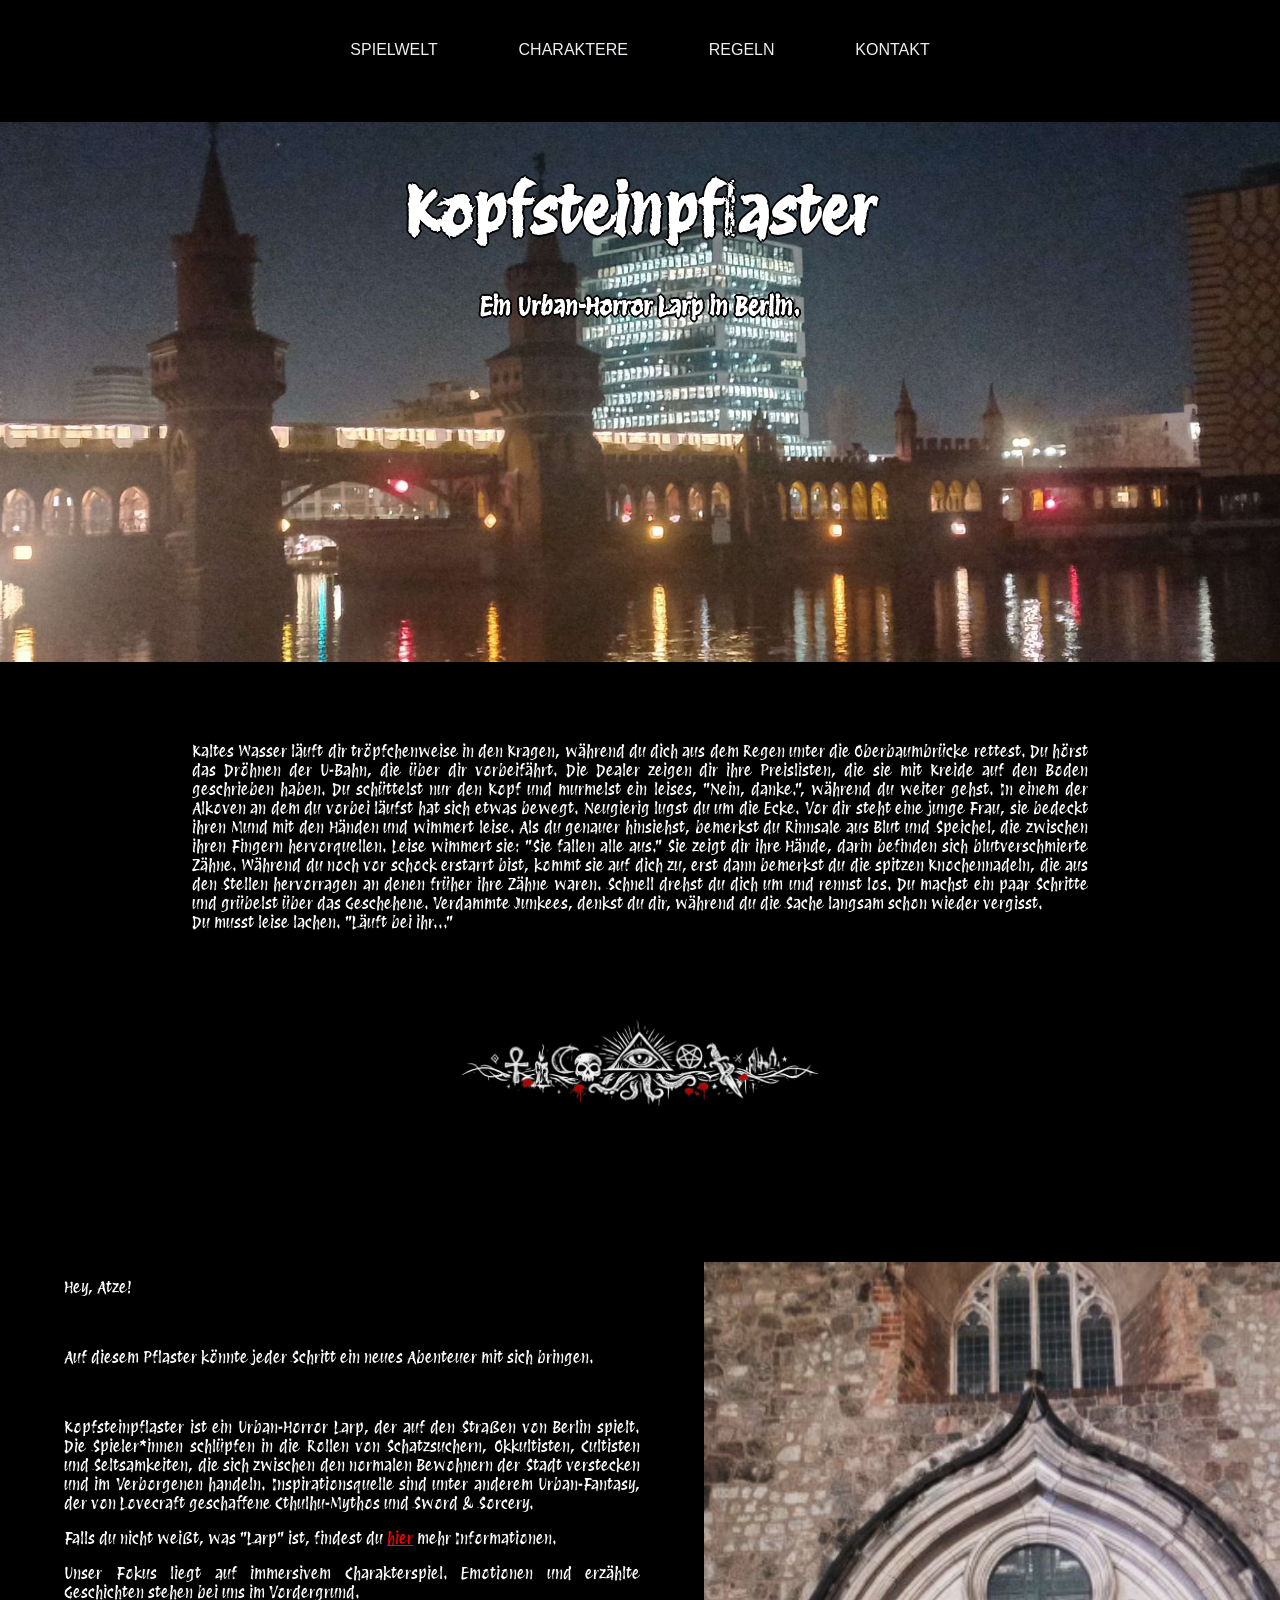
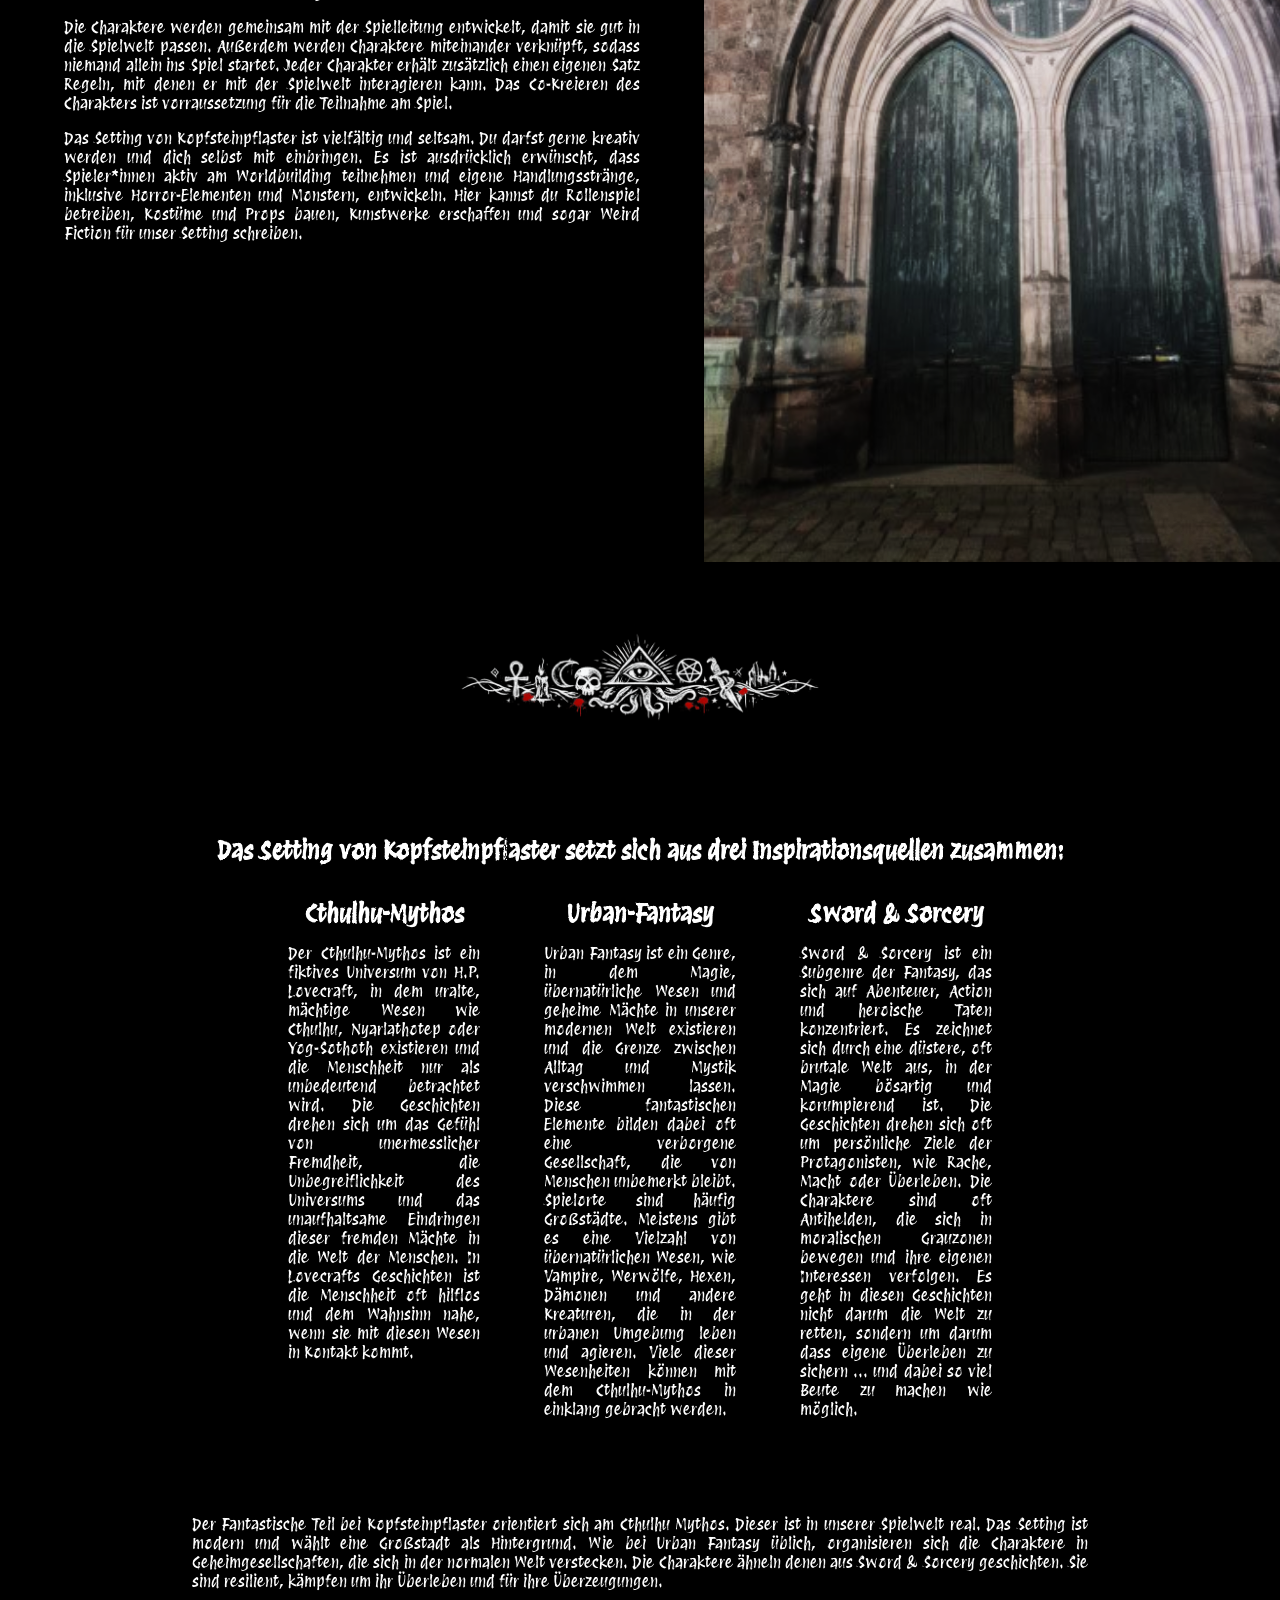
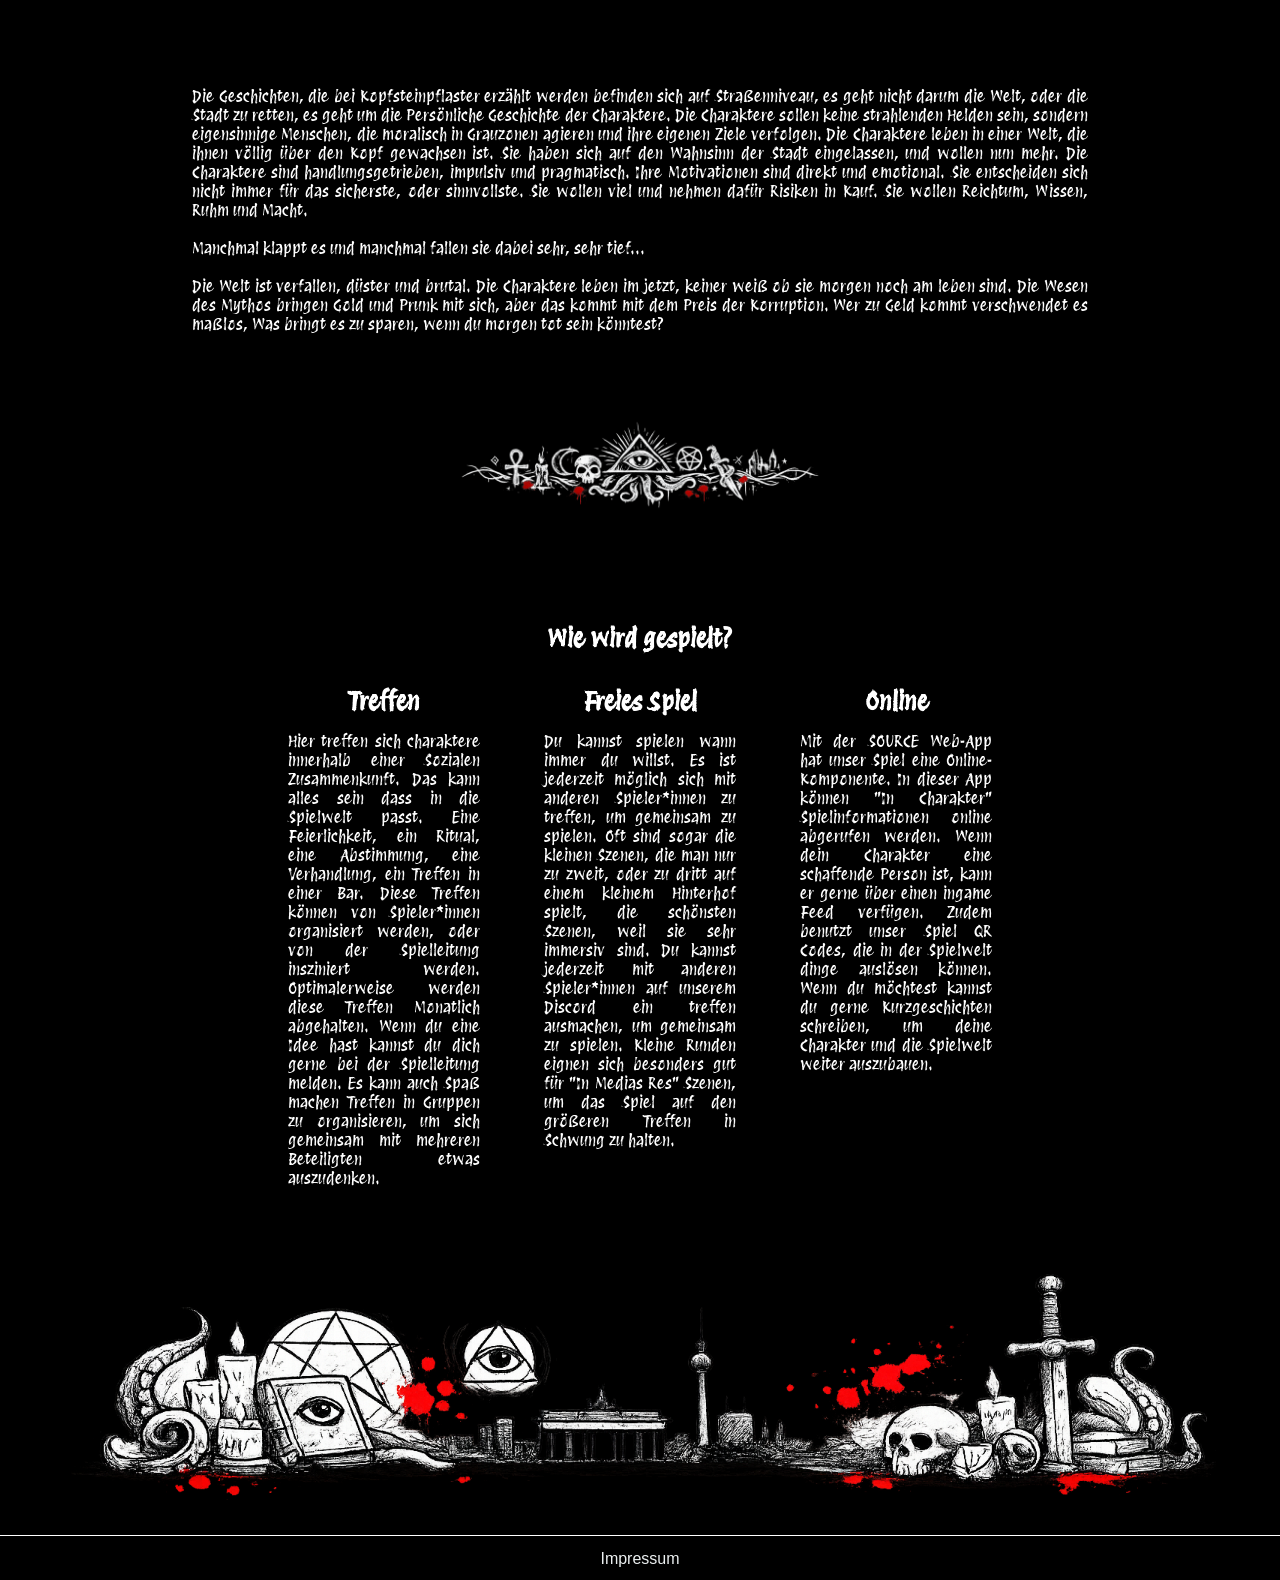
==== index.html @ cea2b377 "initialize" ====
<!DOCTYPE html>
<html lang="de">

<head>
    <meta charset="UTF-8">
    <meta name="viewport" content="width=device-width, initial-scale=1.0">
    <meta name="description" 
    content="Kopfsteinpflaster ist ein immersiver Urban-Horror-Larp in Berlin: Cthulhu-Mythos, 
    Urban Fantasy und Sword & Sorcery. Persönliche Geschichten über Wahnsinn, Macht und Überleben.">
    <title>Kopfsteinpflaster - Ein Urban Horror Larp in Berlin</title>
    <link rel="stylesheet" href="style.css">
    <link rel="preconnect" href="https://fonts.googleapis.com">
    <link rel="preconnect" href="https://fonts.gstatic.com" crossorigin>
    <link href="https://fonts.googleapis.com/css2?family=Protest+Revolution&family=Syne+Mono&display=swap"
        rel="stylesheet">
    <link href="https://fonts.googleapis.com/css2?family=Finger+Paint&display=swap" rel="stylesheet">
    <link rel="icon" type="image/png" href="bilder/tentacle_skull.png">
</head>

<body>
    <nav>
        <a href="spielwelt.html">Spielwelt</a>
        <a href="charaktere.html">Charaktere</a>
        <a href="regeln.html">Regeln</a>
        <a href="kontakt.html">Kontakt</a>
    </nav>
    <header>
        <div id="hero_index">
            <h1>Kopfsteinpflaster</h1>
            <h2>Ein Urban-Horror Larp in Berlin.</h2>
        </div>
    </header>
    <div class="bark">
        <p>
            Kaltes Wasser läuft dir tröpfchenweise in den Kragen, während du dich aus dem Regen unter die Oberbaumbrücke
            rettest.
            Du hörst das Dröhnen der U-Bahn, die über dir vorbeifährt. Die Dealer zeigen dir ihre Preislisten, die sie
            mit Kreide auf den Boden geschrieben haben.
            Du schüttelst nur den Kopf und murmelst ein leises, "Nein, danke.", während du weiter gehst. In einem der
            Alkoven an dem du vorbei läufst hat sich etwas bewegt.
            Neugierig lugst du um die Ecke. Vor dir steht eine junge Frau, sie bedeckt ihren Mund mit den Händen und
            wimmert leise. Als du genauer hinsiehst, bemerkst du Rinnsale aus Blut und Speichel,
            die zwischen ihren Fingern hervorquellen. Leise wimmert sie: "Sie fallen alle aus." Sie zeigt dir ihre
            Hände, darin befinden sich blutverschmierte Zähne.
            Während du noch vor schock erstarrt bist, kommt sie auf dich zu, erst dann bemerkst du die spitzen
            Knochennadeln, die aus den Stellen hervorragen an denen früher ihre Zähne waren.
            Schnell drehst du dich um und rennst los. Du machst ein paar Schritte und grübelst über das Geschehene.
            Verdammte Junkees, denkst du dir, während du die Sache langsam schon wieder vergisst.
            <br>
            Du musst leise lachen. "Läuft bei ihr..."
        </p>
    </div>
    <div class="paragraph">
        <img class="symbol" src="bilder/trenner5.png">
    </div>
    <div class="intro">
        <div class="text">
            <p>Hey, Atze!</p>
            <br>
            <p>Auf diesem Pflaster könnte jeder Schritt ein neues Abenteuer mit sich bringen.</p>
            <br>
            <p>
                Kopfsteinpflaster ist ein Urban-Horror Larp, der auf den Straßen von Berlin spielt.
                Die Spieler*innen schlüpfen in die Rollen von Schatzsuchern, Okkultisten, Cultisten und Seltsamkeiten,
                die sich zwischen den normalen Bewohnern der Stadt verstecken und im Verborgenen handeln.
                Inspirationsquelle sind unter anderem Urban-Fantasy, der von Lovecraft geschaffene Cthulhu-Mythos
                und Sword & Sorcery.
            </p>
            <p>
                Falls du nicht weißt, was "Larp" ist, findest du <a id="wiki_link" href="https://larpwiki.de/">hier</a> mehr Informationen.
            </p>
            <p>
                Unser Fokus liegt auf immersivem Charakterspiel.
                Emotionen und erzählte Geschichten stehen bei uns im Vordergrund.
            </p>
            <p>
                Die Charaktere werden gemeinsam mit der Spielleitung entwickelt,
                damit sie gut in die Spielwelt passen. Außerdem werden Charaktere miteinander verknüpft,
                sodass niemand allein ins Spiel startet.
                Jeder Charakter erhält zusätzlich einen eigenen Satz Regeln,
                mit denen er mit der Spielwelt interagieren kann.
                Das Co-Kreieren des Charakters ist vorraussetzung für die Teilnahme am Spiel.
            </p>
            <p>
                Das Setting von Kopfsteinpflaster ist vielfältig und seltsam.
                Du darfst gerne kreativ werden und dich selbst mit einbringen.
                Es ist ausdrücklich erwünscht, dass Spieler*innen aktiv am Worldbuilding teilnehmen und eigene
                Handlungsstränge,
                inklusive Horror-Elementen und Monstern, entwickeln.
                Hier kannst du Rollenspiel betreiben, Kostüme und Props bauen, Kunstwerke erschaffen
                und sogar Weird Fiction für unser Setting schreiben.
            </p>
        </div>
        <div class="tor glitch" id="tor">
        </div>
    </div>
    <div class="paragraph">
        <img class="symbol" src="bilder/trenner5.png">
    </div>
    <div>
        <p class="subheader">Das Setting von Kopfsteinpflaster setzt sich aus drei Inspirationsquellen zusammen:</p>
    </div>
    <div class="row">
        <div>
            <p class="subheader">Cthulhu-Mythos</p>
            <p>
                Der Cthulhu-Mythos ist ein fiktives Universum von H.P. Lovecraft,
                in dem uralte, mächtige Wesen wie Cthulhu, Nyarlathotep oder Yog-Sothoth
                existieren und die Menschheit nur als unbedeutend betrachtet wird.
                Die Geschichten drehen sich um das Gefühl von unermesslicher Fremdheit,
                die Unbegreiflichkeit des Universums und das unaufhaltsame Eindringen dieser fremden Mächte in die Welt
                der Menschen.
                In Lovecrafts Geschichten ist die Menschheit oft hilflos und dem Wahnsinn nahe,
                wenn sie mit diesen Wesen in Kontakt kommt.
            </p>
        </div>
        <div>
            <p class="subheader">Urban-Fantasy</p>
            <p>
                Urban Fantasy ist ein Genre, in dem Magie,
                übernatürliche Wesen und geheime Mächte in unserer modernen Welt existieren und
                die Grenze zwischen Alltag und Mystik verschwimmen lassen.
                Diese fantastischen Elemente bilden dabei oft eine verborgene Gesellschaft, die von Menschen unbemerkt
                bleibt.
                Spielorte sind häufig Großstädte. Meistens gibt es eine Vielzahl von übernatürlichen Wesen,
                wie Vampire, Werwölfe, Hexen, Dämonen und andere Kreaturen, die in der urbanen Umgebung leben und
                agieren.
                Viele dieser Wesenheiten können mit dem Cthulhu-Mythos in einklang gebracht werden.
            </p>
        </div>
        <div>
            <p class="subheader">Sword & Sorcery</p>
            <p>
                Sword & Sorcery ist ein Subgenre der Fantasy, das sich auf Abenteuer,
                Action und heroische Taten konzentriert. Es zeichnet sich durch eine düstere, oft brutale Welt aus,
                in der Magie bösartig und korumpierend ist.
                Die Geschichten drehen sich oft um persönliche Ziele der Protagonisten,
                wie Rache, Macht oder Überleben. Die Charaktere sind oft Antihelden,
                die sich in moralischen Grauzonen bewegen und ihre eigenen Interessen verfolgen.
                Es geht in diesen Geschichten nicht darum die Welt zu retten,
                sondern um darum dass eigene Überleben zu sichern ...
                und dabei so viel Beute zu machen wie möglich.
            </p>
        </div>
    </div>
    <div class="bark">
        <p>
            Der Fantastische Teil bei Kopfsteinpflaster orientiert sich am Cthulhu Mythos. Dieser ist in unserer Spielwelt real.
            Das Setting ist modern und wählt eine Großstadt als Hintergrund. Wie bei Urban Fantasy üblich, 
            organisieren sich die Charaktere in Geheimgesellschaften, die sich in der normalen Welt verstecken.
            Die Charaktere ähneln denen aus Sword & Sorcery geschichten. Sie sind resilient, kämpfen um ihr Überleben und für ihre Überzeugungen.
        </p>
    </div>
    <div class="bark">
        <p>
            Die Geschichten, die bei Kopfsteinpflaster erzählt werden befinden sich auf Straßenniveau,
            es geht nicht darum die Welt, oder die Stadt zu retten, es geht um die Persönliche Geschichte der
            Charaktere.
            Die Charaktere sollen keine strahlenden Helden sein, sondern eigensinnige Menschen, die moralisch in
            Grauzonen agieren und ihre eigenen Ziele verfolgen. Die Charaktere leben in einer Welt,
            die ihnen völlig über den Kopf gewachsen ist. Sie haben sich auf den Wahnsinn der Stadt eingelassen,
            und wollen nun mehr. Die Charaktere sind handlungsgetrieben, impulsiv und pragmatisch.
            Ihre Motivationen sind direkt und emotional. Sie entscheiden sich nicht immer für das sicherste, oder
            sinnvollste.
            Sie wollen viel und nehmen dafür Risiken in Kauf. Sie wollen Reichtum, Wissen, Ruhm und Macht.
            <br><br>
            Manchmal klappt es und manchmal fallen sie dabei sehr, sehr tief...
            <br><br>
            Die Welt ist verfallen, düster und brutal.
            Die Charaktere leben im jetzt, keiner weiß ob sie morgen noch am leben sind.
            Die Wesen des Mythos bringen Gold und Prunk mit sich,
            aber das kommt mit dem Preis der Korruption. Wer zu Geld kommt verschwendet es maßlos,
            Was bringt es zu sparen, wenn du morgen tot sein könntest?
        </p>
    </div>

    </div>
    <div class="paragraph">
        <img class="symbol" src="bilder/trenner5.png">
    </div>
    <div>
        <p class="subheader">Wie wird gespielt?</p>
    </div>
    <div class="row">
        <div>
            <p class="subheader">Treffen</p>
            <p>
                Hier treffen sich charaktere innerhalb einer Sozialen Zusammenkunft. Das kann alles sein dass in die Spielwelt passt.
                Eine Feierlichkeit, ein Ritual, eine Abstimmung, eine Verhandlung, ein Treffen in einer Bar. Diese Treffen können von Spieler*innen organisiert werden,
                oder von der Spielleitung insziniert werden. Optimalerweise werden diese Treffen Monatlich abgehalten. Wenn du eine Idee hast kannst du dich gerne bei der Spielleitung melden.
                Es kann auch Spaß machen Treffen in Gruppen zu organisieren, um sich gemeinsam mit mehreren Beteiligten etwas auszudenken.
            </p>
        </div>
        <div>
            <p class="subheader">Freies Spiel</p>
            <p>
                Du kannst spielen wann immer du willst. Es ist jederzeit möglich sich mit anderen Spieler*innen zu treffen, um gemeinsam zu spielen.
                Oft sind sogar die kleinen Szenen, die man nur zu zweit, oder zu dritt auf einem kleinem Hinterhof spielt, die schönsten Szenen, weil sie sehr immersiv sind.
                Du kannst jederzeit mit anderen Spieler*innen auf unserem Discord ein treffen ausmachen, um gemeinsam zu spielen. Kleine Runden eignen sich besonders gut für "In Medias Res" Szenen, um das Spiel auf den größeren Treffen in Schwung zu halten.
            </p>
        </div>
        <div>
            <p class="subheader">Online</p>
            <p>
                Mit der SOURCE Web-App hat unser Spiel eine Online-Komponente. In dieser App können "In Charakter" Spielinformationen online abgerufen werden.
                Wenn dein Charakter eine schaffende Person ist, kann er gerne über einen ingame Feed verfügen.
                Zudem benutzt unser Spiel QR Codes, die in der Spielwelt dinge auslösen können.
                Wenn du möchtest kannst du gerne Kurzgeschichten schreiben, um deine Charakter und die Spielwelt weiter auszubauen.
            </p>
        </div>
    </div>
<footer>
    <div>
        <img class="gap" id="footer_img" src="bilder/footer2.png">
    </div>
    <div id="impressum_link">
        <a href="impressum.html">Impressum</a>
    </div>
</footer>


</body>

</html>
---- style.css ----
body {
    background-color: black;
    color: white;
    margin: 0;
    padding: 0;
    /*font-family: lora;*/
    font-family: "Protest Revolution", sans-serif;
    /*font-family: "Syne Mono", monospace;*/
    /*font-family: "Finger Paint", sans-serif;*/
}

header {
    text-align: center;
}

#hero_index {
    background-image: url("bilder/banner.png");
    background-size:cover;
    background-position: center;
    min-height: 60vh;
    background-position: center-bottom;
    background-attachment: fixed;
}
#hero_spielwelt {
    background-image: url("bilder/marienkirche.jpg");
    background-size:cover;
    background-position: center;
    min-height: 60vh;
    background-position: center-bottom;
    background-attachment: fixed;
}
#hero_kontakt {
    background-image: url("bilder/spree.jpg");
    background-size:cover;
    background-position: center;
    min-height: 60vh;
    background-position: center-bottom;
    background-attachment: fixed;
}
#footer_img {
    width: 90vw;
    display: block;
    margin: auto;

}
#impressum_link{
    border-top: 1px solid #fff;
    display:block;
    text-align: center;
    padding: 1%;
}
#impressum_link a{
    color: #ecf0f1;
    text-decoration: none;
    font-family: Lato, sans-serif;
    transition: color 0.5s;

}
.gap{
    padding-top: 5%;
}
h1{
    padding-top: 4%;
    font-size: 64px;
    text-shadow:
        2px 0 black,
       -2px 0 black,
        0 2px black,
        0 -2px black,
        1px 1px black,
       -1px -1px black,
        1px -1px black,
       -1px 1px black;
}
h2{
    text-align: center;
    text-shadow:
        2px 0 black,
       -2px 0 black,
        0 2px black,
        0 -2px black,
        1px 1px black,
       -1px -1px black,
        1px -1px black,
       -1px 1px black;
}
nav {
    text-align: center;
    position: sticky;
    top: 0px;
    padding-top: 40px;
    padding-bottom: 20px;
    display:block;
    z-index: 1000;
    background-color: black;
}

nav a {
        margin-left: 3%;
        margin-right: 3%;
        font-family: Lato, sans-serif;
        color: #ecf0f1;
        text-decoration: none;
        text-transform: uppercase;
        border-bottom: 2px solid transparent;
        transition: color 0.5s, border-color 0.5s;

      &:hover {
        color: #95a5a6;
        transition: 0.5s;
        border-bottom: 2px solid #95a5a6;
      }
}
.intro {
    padding-top: 5%;
    display: flex;
    flex-wrap: wrap;
    flex-direction: row;
    position: relative;
    height: 100vh;
    gap: 5%;
}

.intro > .text {
    padding-left: 5%;
    flex: 1;
    text-align: justify;
    min-width: 300px;
}

#tor {
    position: relative;
    width: 45%;
    height: 100%;
}

#wiki_link{
    color:red;
}
.bark{
    width: 70%;
    padding-left: 15%;
    padding-right: 15%;
    display: flex;
    text-align: justify;
    margin-top: 5%;
}
.top_txt{
    width: 70%;
    padding-left: 15%;
    padding-right: 15%;
    display: flex;
    text-align: justify;
}
.paragraph img{
        display: block;
        margin: 0 auto;
}
.symbol{
    height: 250px;
    width: auto;
}
.row{
    display: flex;
    flex-wrap: wrap;
    gap: 5%;
    justify-content: center;
}
.row > div {
  max-width: 15%;
  text-align: justify;
}
.subheader {
    font-size: 24px;
    font-weight: bold;
    margin-bottom: 10px;
    text-align: center;
}
ul{
    padding-left: 20%;
}
#circle{
    background-image: url('bilder/cricle.png');
    background-size: cover;
    background-position: center;
        text-shadow:
        2px 0 black,
       -2px 0 black,
        0 2px black,
        0 -2px black,
        1px 1px black,
       -1px -1px black,
        1px -1px black,
       -1px 1px black;
}

.glitch
  {
    position: relative;
    width: 100%;
    height: 100vh;
    background: url('bilder/tor.jpg');
    background-size: cover;
  }

.glitch:before
  {
    content: '';
    position: absolute;
    top: 0;
    left: 0;
    width: 100%;
    height: 100%;
    background: url('bilder/tor.jpg');
    background-size: cover; /* contain for split effect */
    opacity: .5;
    mix-blend-mode: hard-light;
    animation: glitch2 10s linear infinite;
  }

.glitch:hover:before
{
	animation: glitch1 1s linear infinite;
}

@keyframes glitch1
{
	0%
	{
		background-position: 0 0;
		filter: hue-rotate(0deg);
	}
	10%
	{
		background-position: 5px 0;
	}
	20%
	{
		background-position: -5px 0;
	}
	30%
	{
		background-position: 15px 0;
	}
	40%
	{
		background-position: -5px 0;
	}
	50%
	{
		background-position: -25px 0;
	}
	60%
	{
		background-position: -50px 0;
	}
	70%
	{
		background-position: 0 -20px;
	}
	80%
	{
		background-position: -60px -20px;
	}
	81%
	{
		background-position: 0 0;
	}
	100%
	{
		background-position: 0 0;
		filter: hue-rotate(360deg);
	}
}

@keyframes glitch2
{
	0%
	{
		background-position: 0 0;
		filter: hue-rotate(0deg);
	}
	10%
	{
		background-position: 15px 0;
	}
	15%
	{
		background-position: -15px 0;
	}
	20%
	{
		filter: hue-rotate(360deg);
	}
  25%
	{
		background-position: 0 0;
		filter: hue-rotate(0deg);
	}
  100%
	{
		background-position: 0 0;
		filter: hue-rotate(0deg);
	}
}
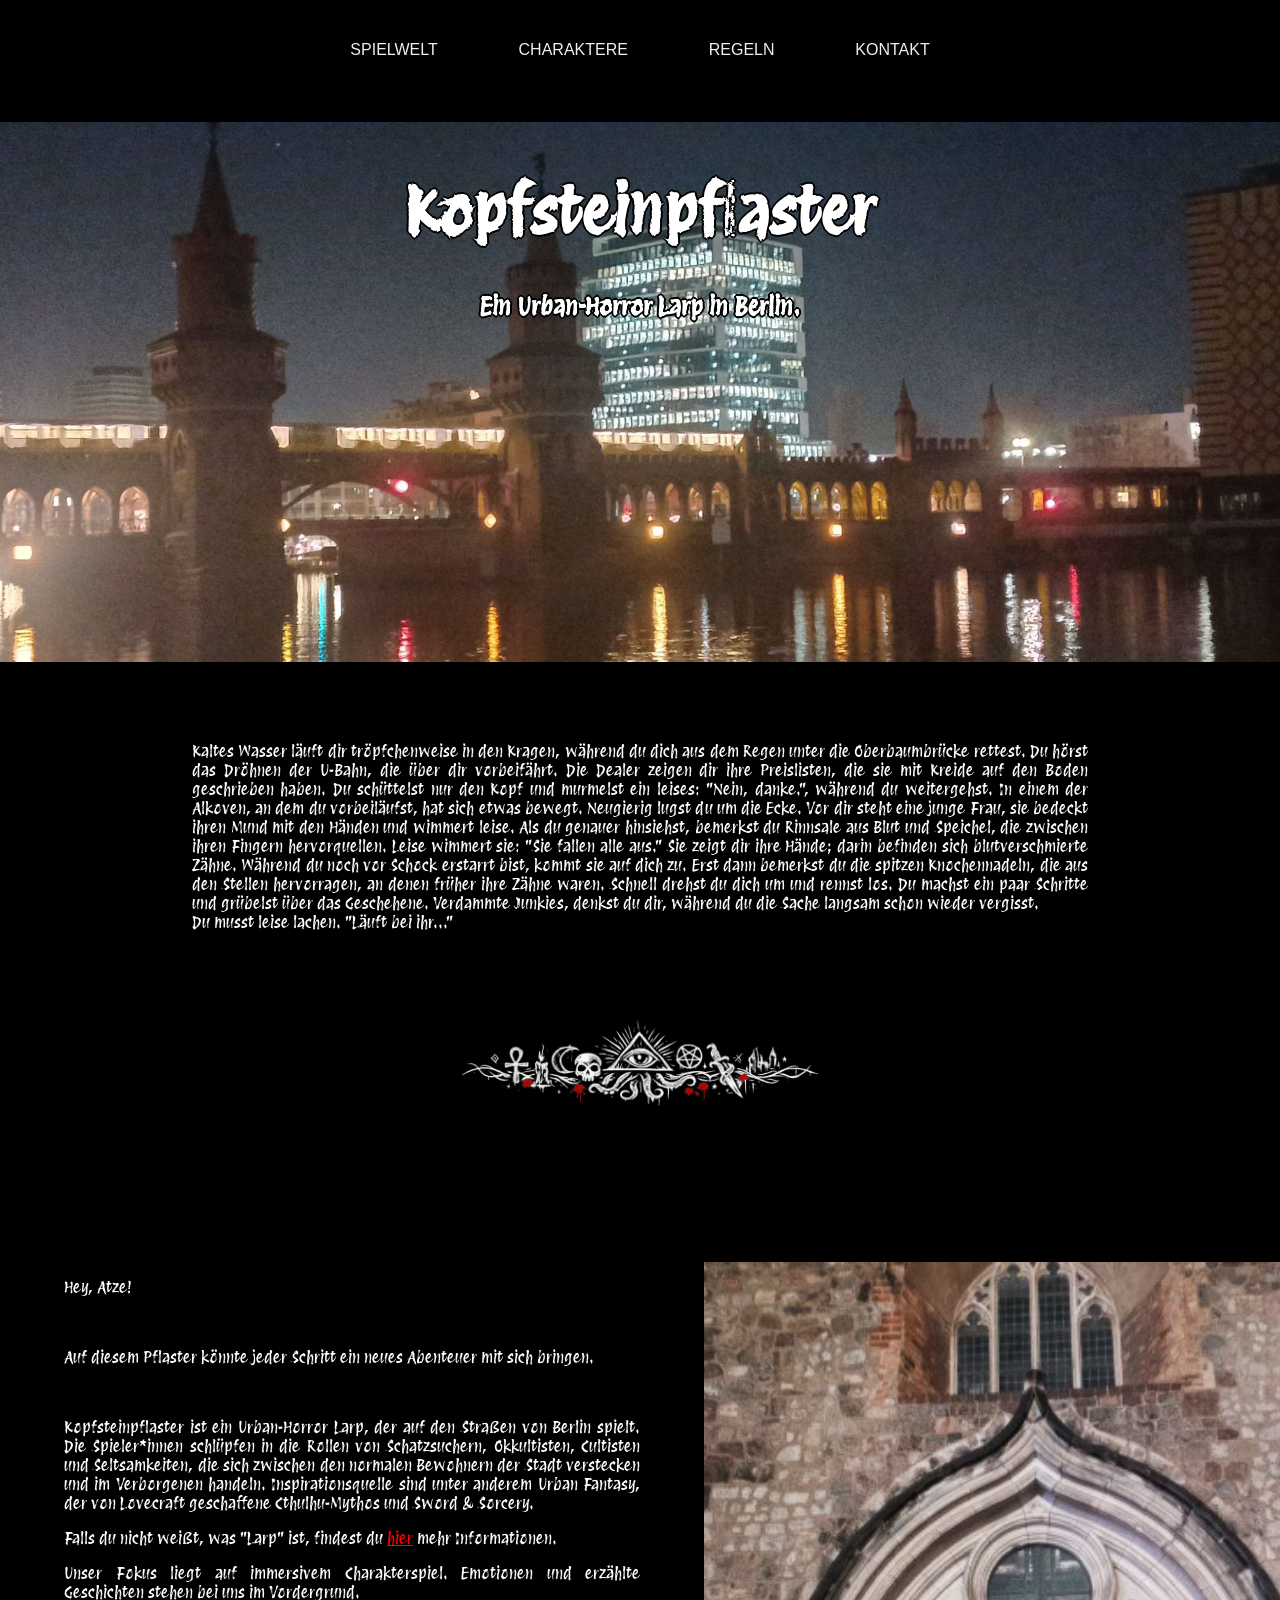
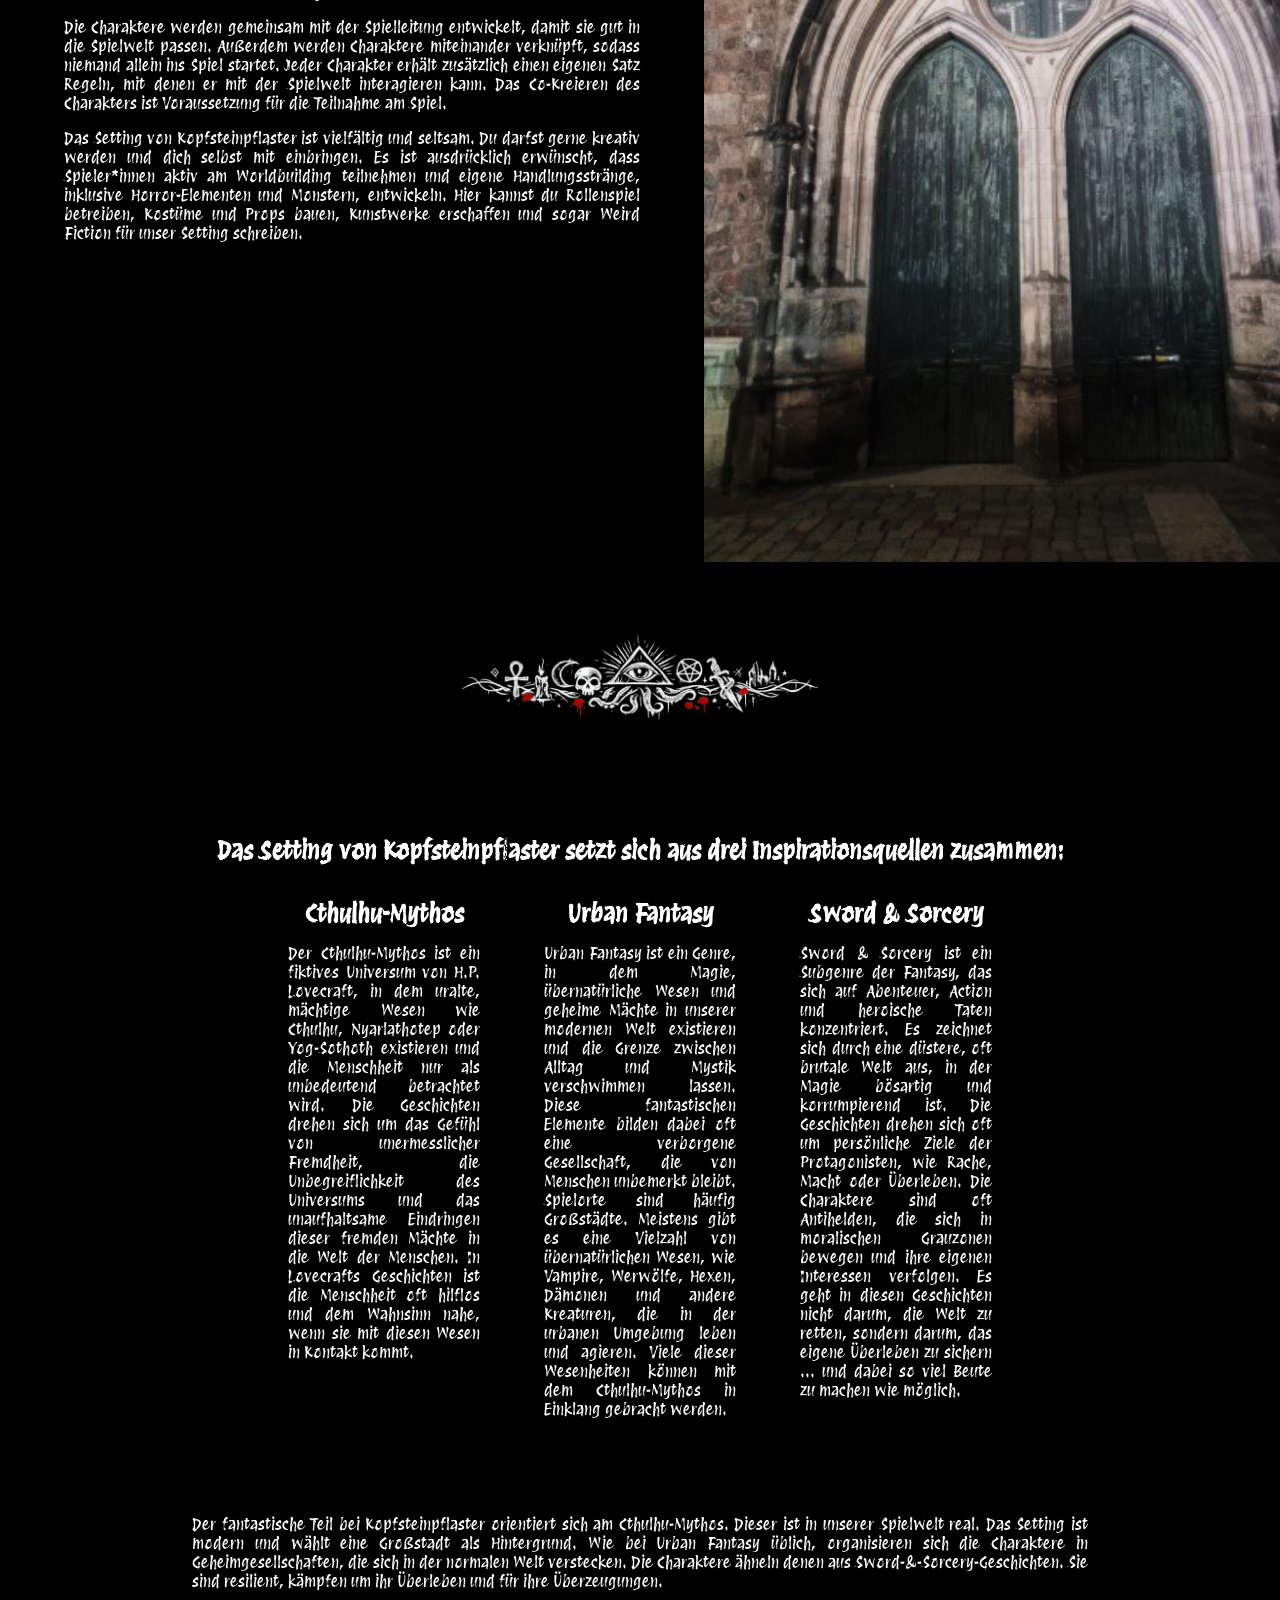
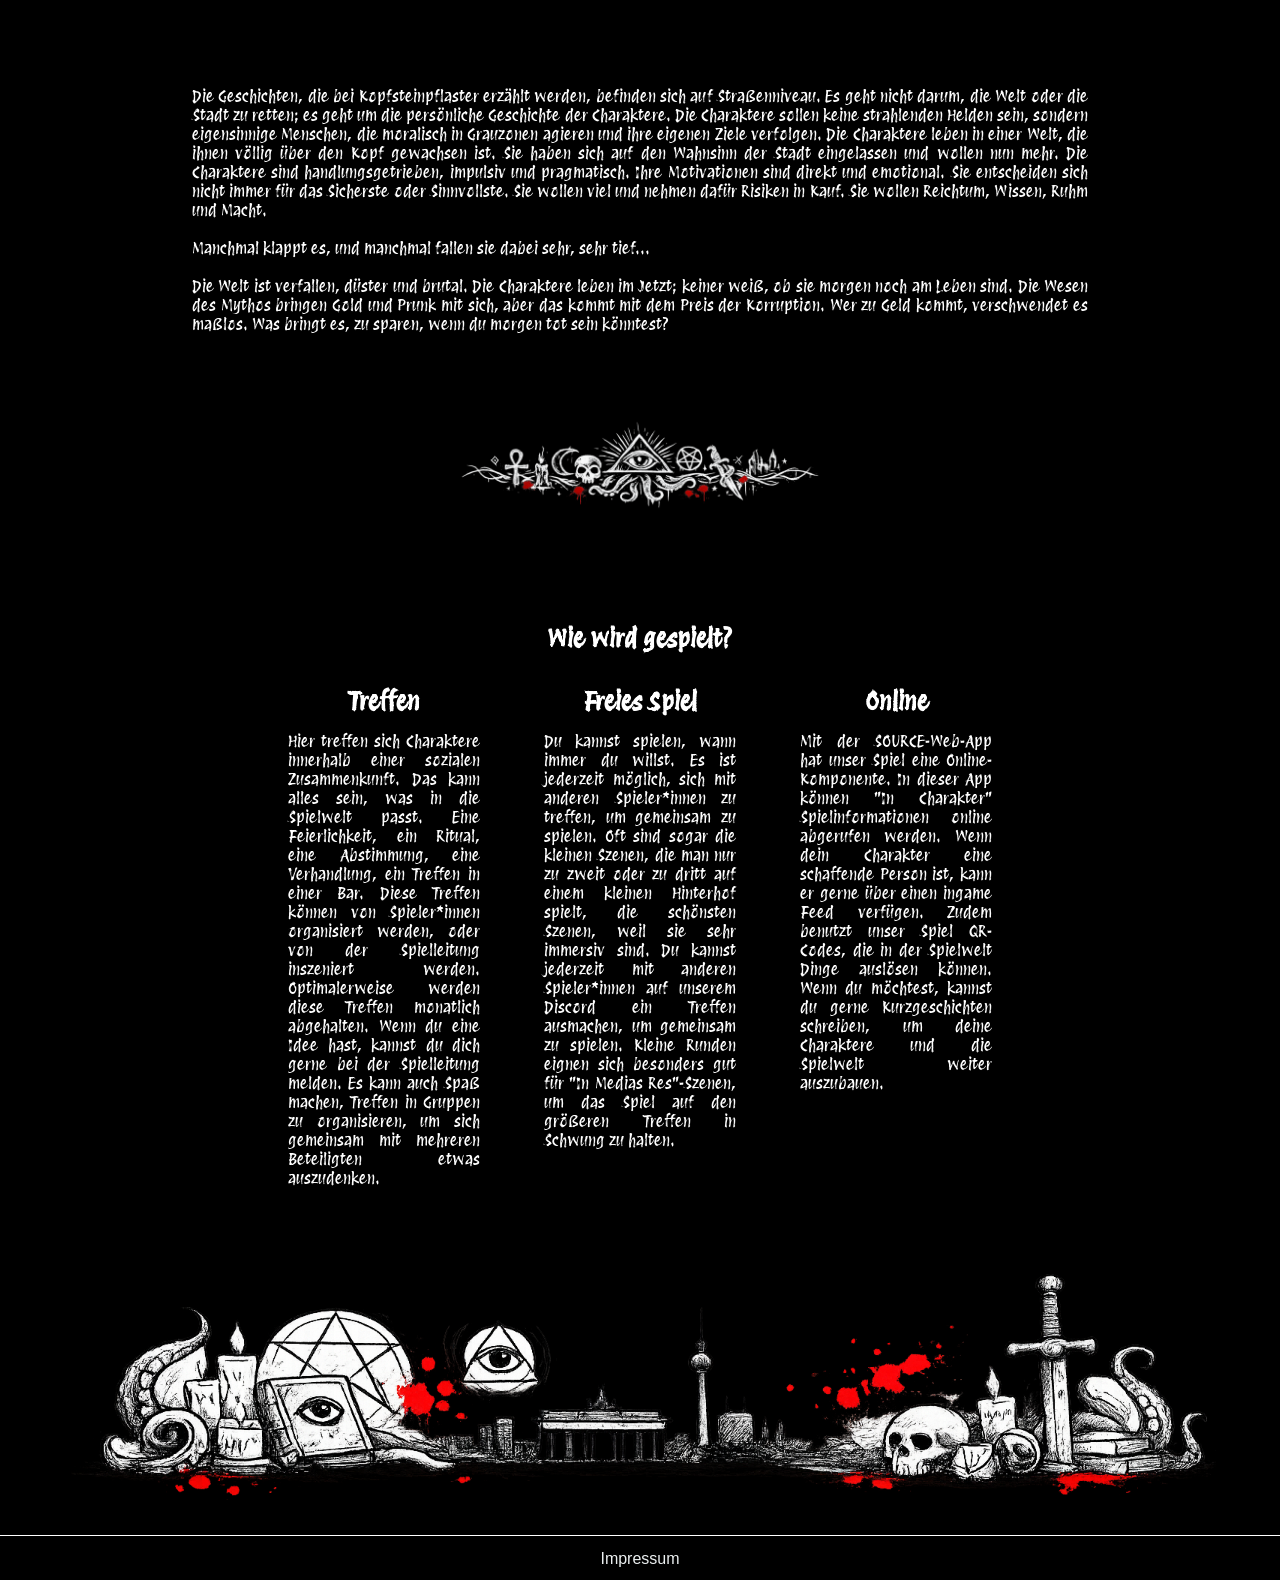
==== commit 35117761: "Fix typos and improve clarity in regeln.html and spielwelt.html" ====
--- a/index.html
+++ b/index.html
@@ -5,8 +5,7 @@
     <meta charset="UTF-8">
     <meta name="viewport" content="width=device-width, initial-scale=1.0">
     <meta name="description" 
-    content="Kopfsteinpflaster ist ein immersiver Urban-Horror-Larp in Berlin: Cthulhu-Mythos, 
-    Urban Fantasy und Sword & Sorcery. Persönliche Geschichten über Wahnsinn, Macht und Überleben.">
+    content="Kopfsteinpflaster ist ein immersiver Urban-Horror-Larp in Berlin: Cthulhu-Mythos, Urban Fantasy und Sword & Sorcery. Persönliche Geschichten über Wahnsinn, Macht und Überleben.">
     <title>Kopfsteinpflaster - Ein Urban Horror Larp in Berlin</title>
     <link rel="stylesheet" href="style.css">
     <link rel="preconnect" href="https://fonts.googleapis.com">
@@ -36,16 +35,16 @@
             rettest.
             Du hörst das Dröhnen der U-Bahn, die über dir vorbeifährt. Die Dealer zeigen dir ihre Preislisten, die sie
             mit Kreide auf den Boden geschrieben haben.
-            Du schüttelst nur den Kopf und murmelst ein leises, "Nein, danke.", während du weiter gehst. In einem der
-            Alkoven an dem du vorbei läufst hat sich etwas bewegt.
+            Du schüttelst nur den Kopf und murmelst ein leises: "Nein, danke.", während du weitergehst. In einem der
+            Alkoven, an dem du vorbeiläufst, hat sich etwas bewegt.
             Neugierig lugst du um die Ecke. Vor dir steht eine junge Frau, sie bedeckt ihren Mund mit den Händen und
             wimmert leise. Als du genauer hinsiehst, bemerkst du Rinnsale aus Blut und Speichel,
             die zwischen ihren Fingern hervorquellen. Leise wimmert sie: "Sie fallen alle aus." Sie zeigt dir ihre
-            Hände, darin befinden sich blutverschmierte Zähne.
-            Während du noch vor schock erstarrt bist, kommt sie auf dich zu, erst dann bemerkst du die spitzen
-            Knochennadeln, die aus den Stellen hervorragen an denen früher ihre Zähne waren.
+            Hände; darin befinden sich blutverschmierte Zähne.
+            Während du noch vor Schock erstarrt bist, kommt sie auf dich zu. Erst dann bemerkst du die spitzen
+            Knochennadeln, die aus den Stellen hervorragen, an denen früher ihre Zähne waren.
             Schnell drehst du dich um und rennst los. Du machst ein paar Schritte und grübelst über das Geschehene.
-            Verdammte Junkees, denkst du dir, während du die Sache langsam schon wieder vergisst.
+            Verdammte Junkies, denkst du dir, während du die Sache langsam schon wieder vergisst.
             <br>
             Du musst leise lachen. "Läuft bei ihr..."
         </p>
@@ -63,7 +62,7 @@
                 Kopfsteinpflaster ist ein Urban-Horror Larp, der auf den Straßen von Berlin spielt.
                 Die Spieler*innen schlüpfen in die Rollen von Schatzsuchern, Okkultisten, Cultisten und Seltsamkeiten,
                 die sich zwischen den normalen Bewohnern der Stadt verstecken und im Verborgenen handeln.
-                Inspirationsquelle sind unter anderem Urban-Fantasy, der von Lovecraft geschaffene Cthulhu-Mythos
+                Inspirationsquelle sind unter anderem Urban Fantasy, der von Lovecraft geschaffene Cthulhu-Mythos
                 und Sword & Sorcery.
             </p>
             <p>
@@ -79,7 +78,7 @@
                 sodass niemand allein ins Spiel startet.
                 Jeder Charakter erhält zusätzlich einen eigenen Satz Regeln,
                 mit denen er mit der Spielwelt interagieren kann.
-                Das Co-Kreieren des Charakters ist vorraussetzung für die Teilnahme am Spiel.
+                Das Co-Kreieren des Charakters ist Voraussetzung für die Teilnahme am Spiel.
             </p>
             <p>
                 Das Setting von Kopfsteinpflaster ist vielfältig und seltsam.
@@ -115,7 +114,7 @@
             </p>
         </div>
         <div>
-            <p class="subheader">Urban-Fantasy</p>
+            <p class="subheader">Urban Fantasy</p>
             <p>
                 Urban Fantasy ist ein Genre, in dem Magie,
                 übernatürliche Wesen und geheime Mächte in unserer modernen Welt existieren und
@@ -125,7 +124,7 @@
                 Spielorte sind häufig Großstädte. Meistens gibt es eine Vielzahl von übernatürlichen Wesen,
                 wie Vampire, Werwölfe, Hexen, Dämonen und andere Kreaturen, die in der urbanen Umgebung leben und
                 agieren.
-                Viele dieser Wesenheiten können mit dem Cthulhu-Mythos in einklang gebracht werden.
+                Viele dieser Wesenheiten können mit dem Cthulhu-Mythos in Einklang gebracht werden.
             </p>
         </div>
         <div>
@@ -133,44 +132,44 @@
             <p>
                 Sword & Sorcery ist ein Subgenre der Fantasy, das sich auf Abenteuer,
                 Action und heroische Taten konzentriert. Es zeichnet sich durch eine düstere, oft brutale Welt aus,
-                in der Magie bösartig und korumpierend ist.
+                in der Magie bösartig und korrumpierend ist.
                 Die Geschichten drehen sich oft um persönliche Ziele der Protagonisten,
                 wie Rache, Macht oder Überleben. Die Charaktere sind oft Antihelden,
                 die sich in moralischen Grauzonen bewegen und ihre eigenen Interessen verfolgen.
-                Es geht in diesen Geschichten nicht darum die Welt zu retten,
-                sondern um darum dass eigene Überleben zu sichern ...
+                Es geht in diesen Geschichten nicht darum, die Welt zu retten,
+                sondern darum, das eigene Überleben zu sichern ...
                 und dabei so viel Beute zu machen wie möglich.
             </p>
         </div>
     </div>
     <div class="bark">
         <p>
-            Der Fantastische Teil bei Kopfsteinpflaster orientiert sich am Cthulhu Mythos. Dieser ist in unserer Spielwelt real.
-            Das Setting ist modern und wählt eine Großstadt als Hintergrund. Wie bei Urban Fantasy üblich, 
+            Der fantastische Teil bei Kopfsteinpflaster orientiert sich am Cthulhu-Mythos. Dieser ist in unserer Spielwelt real.
+            Das Setting ist modern und wählt eine Großstadt als Hintergrund. Wie bei Urban Fantasy üblich,
             organisieren sich die Charaktere in Geheimgesellschaften, die sich in der normalen Welt verstecken.
-            Die Charaktere ähneln denen aus Sword & Sorcery geschichten. Sie sind resilient, kämpfen um ihr Überleben und für ihre Überzeugungen.
+            Die Charaktere ähneln denen aus Sword-&-Sorcery-Geschichten. Sie sind resilient, kämpfen um ihr Überleben und für ihre Überzeugungen.
         </p>
     </div>
     <div class="bark">
         <p>
-            Die Geschichten, die bei Kopfsteinpflaster erzählt werden befinden sich auf Straßenniveau,
-            es geht nicht darum die Welt, oder die Stadt zu retten, es geht um die Persönliche Geschichte der
+            Die Geschichten, die bei Kopfsteinpflaster erzählt werden, befinden sich auf Straßenniveau.
+            Es geht nicht darum, die Welt oder die Stadt zu retten; es geht um die persönliche Geschichte der
             Charaktere.
             Die Charaktere sollen keine strahlenden Helden sein, sondern eigensinnige Menschen, die moralisch in
             Grauzonen agieren und ihre eigenen Ziele verfolgen. Die Charaktere leben in einer Welt,
-            die ihnen völlig über den Kopf gewachsen ist. Sie haben sich auf den Wahnsinn der Stadt eingelassen,
+            die ihnen völlig über den Kopf gewachsen ist. Sie haben sich auf den Wahnsinn der Stadt eingelassen
             und wollen nun mehr. Die Charaktere sind handlungsgetrieben, impulsiv und pragmatisch.
-            Ihre Motivationen sind direkt und emotional. Sie entscheiden sich nicht immer für das sicherste, oder
-            sinnvollste.
+            Ihre Motivationen sind direkt und emotional. Sie entscheiden sich nicht immer für das Sicherste oder
+            Sinnvollste.
             Sie wollen viel und nehmen dafür Risiken in Kauf. Sie wollen Reichtum, Wissen, Ruhm und Macht.
             <br><br>
-            Manchmal klappt es und manchmal fallen sie dabei sehr, sehr tief...
+            Manchmal klappt es, und manchmal fallen sie dabei sehr, sehr tief...
             <br><br>
             Die Welt ist verfallen, düster und brutal.
-            Die Charaktere leben im jetzt, keiner weiß ob sie morgen noch am leben sind.
+            Die Charaktere leben im Jetzt; keiner weiß, ob sie morgen noch am Leben sind.
             Die Wesen des Mythos bringen Gold und Prunk mit sich,
-            aber das kommt mit dem Preis der Korruption. Wer zu Geld kommt verschwendet es maßlos,
-            Was bringt es zu sparen, wenn du morgen tot sein könntest?
+            aber das kommt mit dem Preis der Korruption. Wer zu Geld kommt, verschwendet es maßlos.
+            Was bringt es, zu sparen, wenn du morgen tot sein könntest?
         </p>
     </div>
 
@@ -185,27 +184,27 @@
         <div>
             <p class="subheader">Treffen</p>
             <p>
-                Hier treffen sich charaktere innerhalb einer Sozialen Zusammenkunft. Das kann alles sein dass in die Spielwelt passt.
+                Hier treffen sich Charaktere innerhalb einer sozialen Zusammenkunft. Das kann alles sein, was in die Spielwelt passt.
                 Eine Feierlichkeit, ein Ritual, eine Abstimmung, eine Verhandlung, ein Treffen in einer Bar. Diese Treffen können von Spieler*innen organisiert werden,
-                oder von der Spielleitung insziniert werden. Optimalerweise werden diese Treffen Monatlich abgehalten. Wenn du eine Idee hast kannst du dich gerne bei der Spielleitung melden.
-                Es kann auch Spaß machen Treffen in Gruppen zu organisieren, um sich gemeinsam mit mehreren Beteiligten etwas auszudenken.
+                oder von der Spielleitung inszeniert werden. Optimalerweise werden diese Treffen monatlich abgehalten. Wenn du eine Idee hast, kannst du dich gerne bei der Spielleitung melden.
+                Es kann auch Spaß machen, Treffen in Gruppen zu organisieren, um sich gemeinsam mit mehreren Beteiligten etwas auszudenken.
             </p>
         </div>
         <div>
             <p class="subheader">Freies Spiel</p>
             <p>
-                Du kannst spielen wann immer du willst. Es ist jederzeit möglich sich mit anderen Spieler*innen zu treffen, um gemeinsam zu spielen.
-                Oft sind sogar die kleinen Szenen, die man nur zu zweit, oder zu dritt auf einem kleinem Hinterhof spielt, die schönsten Szenen, weil sie sehr immersiv sind.
-                Du kannst jederzeit mit anderen Spieler*innen auf unserem Discord ein treffen ausmachen, um gemeinsam zu spielen. Kleine Runden eignen sich besonders gut für "In Medias Res" Szenen, um das Spiel auf den größeren Treffen in Schwung zu halten.
+                Du kannst spielen, wann immer du willst. Es ist jederzeit möglich, sich mit anderen Spieler*innen zu treffen, um gemeinsam zu spielen.
+                Oft sind sogar die kleinen Szenen, die man nur zu zweit oder zu dritt auf einem kleinen Hinterhof spielt, die schönsten Szenen, weil sie sehr immersiv sind.
+                Du kannst jederzeit mit anderen Spieler*innen auf unserem Discord ein Treffen ausmachen, um gemeinsam zu spielen. Kleine Runden eignen sich besonders gut für "In Medias Res"-Szenen, um das Spiel auf den größeren Treffen in Schwung zu halten.
             </p>
         </div>
         <div>
             <p class="subheader">Online</p>
             <p>
-                Mit der SOURCE Web-App hat unser Spiel eine Online-Komponente. In dieser App können "In Charakter" Spielinformationen online abgerufen werden.
+                Mit der SOURCE-Web-App hat unser Spiel eine Online-Komponente. In dieser App können "In Charakter" Spielinformationen online abgerufen werden.
                 Wenn dein Charakter eine schaffende Person ist, kann er gerne über einen ingame Feed verfügen.
-                Zudem benutzt unser Spiel QR Codes, die in der Spielwelt dinge auslösen können.
-                Wenn du möchtest kannst du gerne Kurzgeschichten schreiben, um deine Charakter und die Spielwelt weiter auszubauen.
+                Zudem benutzt unser Spiel QR-Codes, die in der Spielwelt Dinge auslösen können.
+                Wenn du möchtest, kannst du gerne Kurzgeschichten schreiben, um deine Charaktere und die Spielwelt weiter auszubauen.
             </p>
         </div>
     </div>
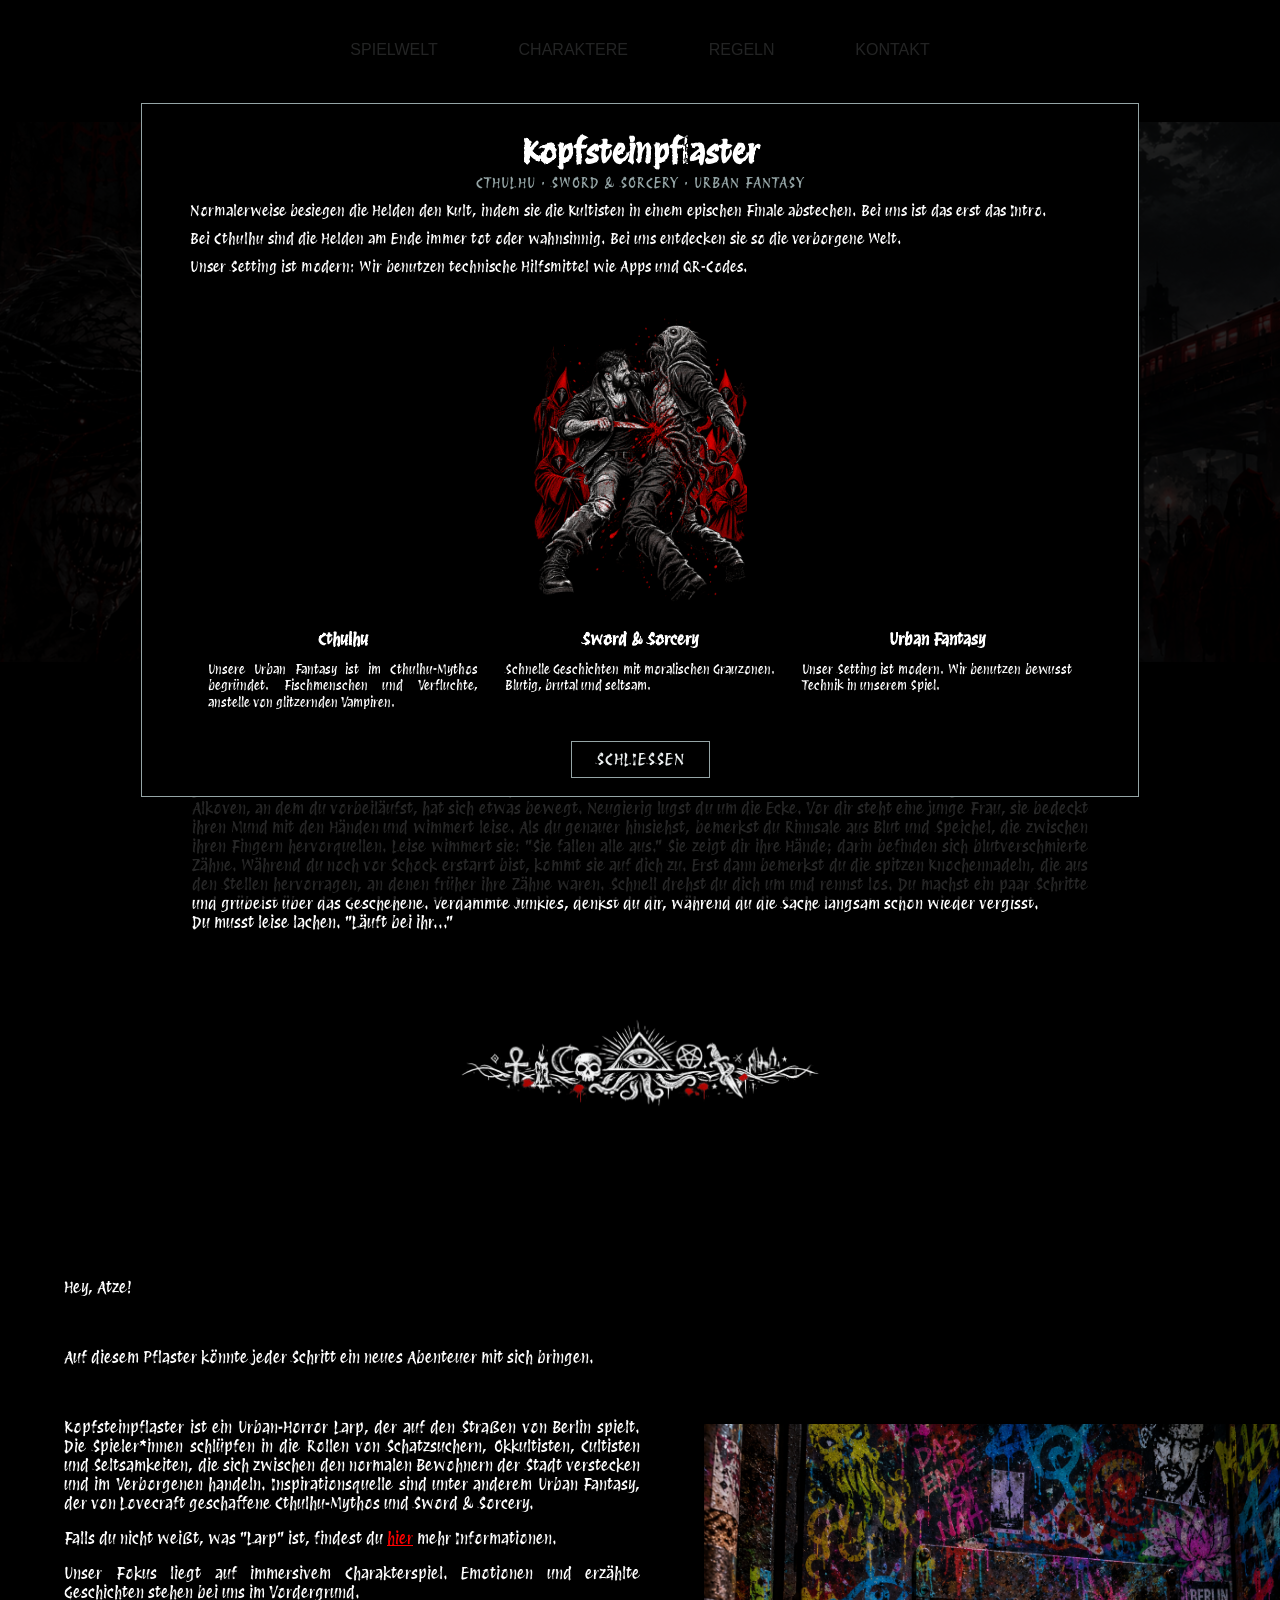
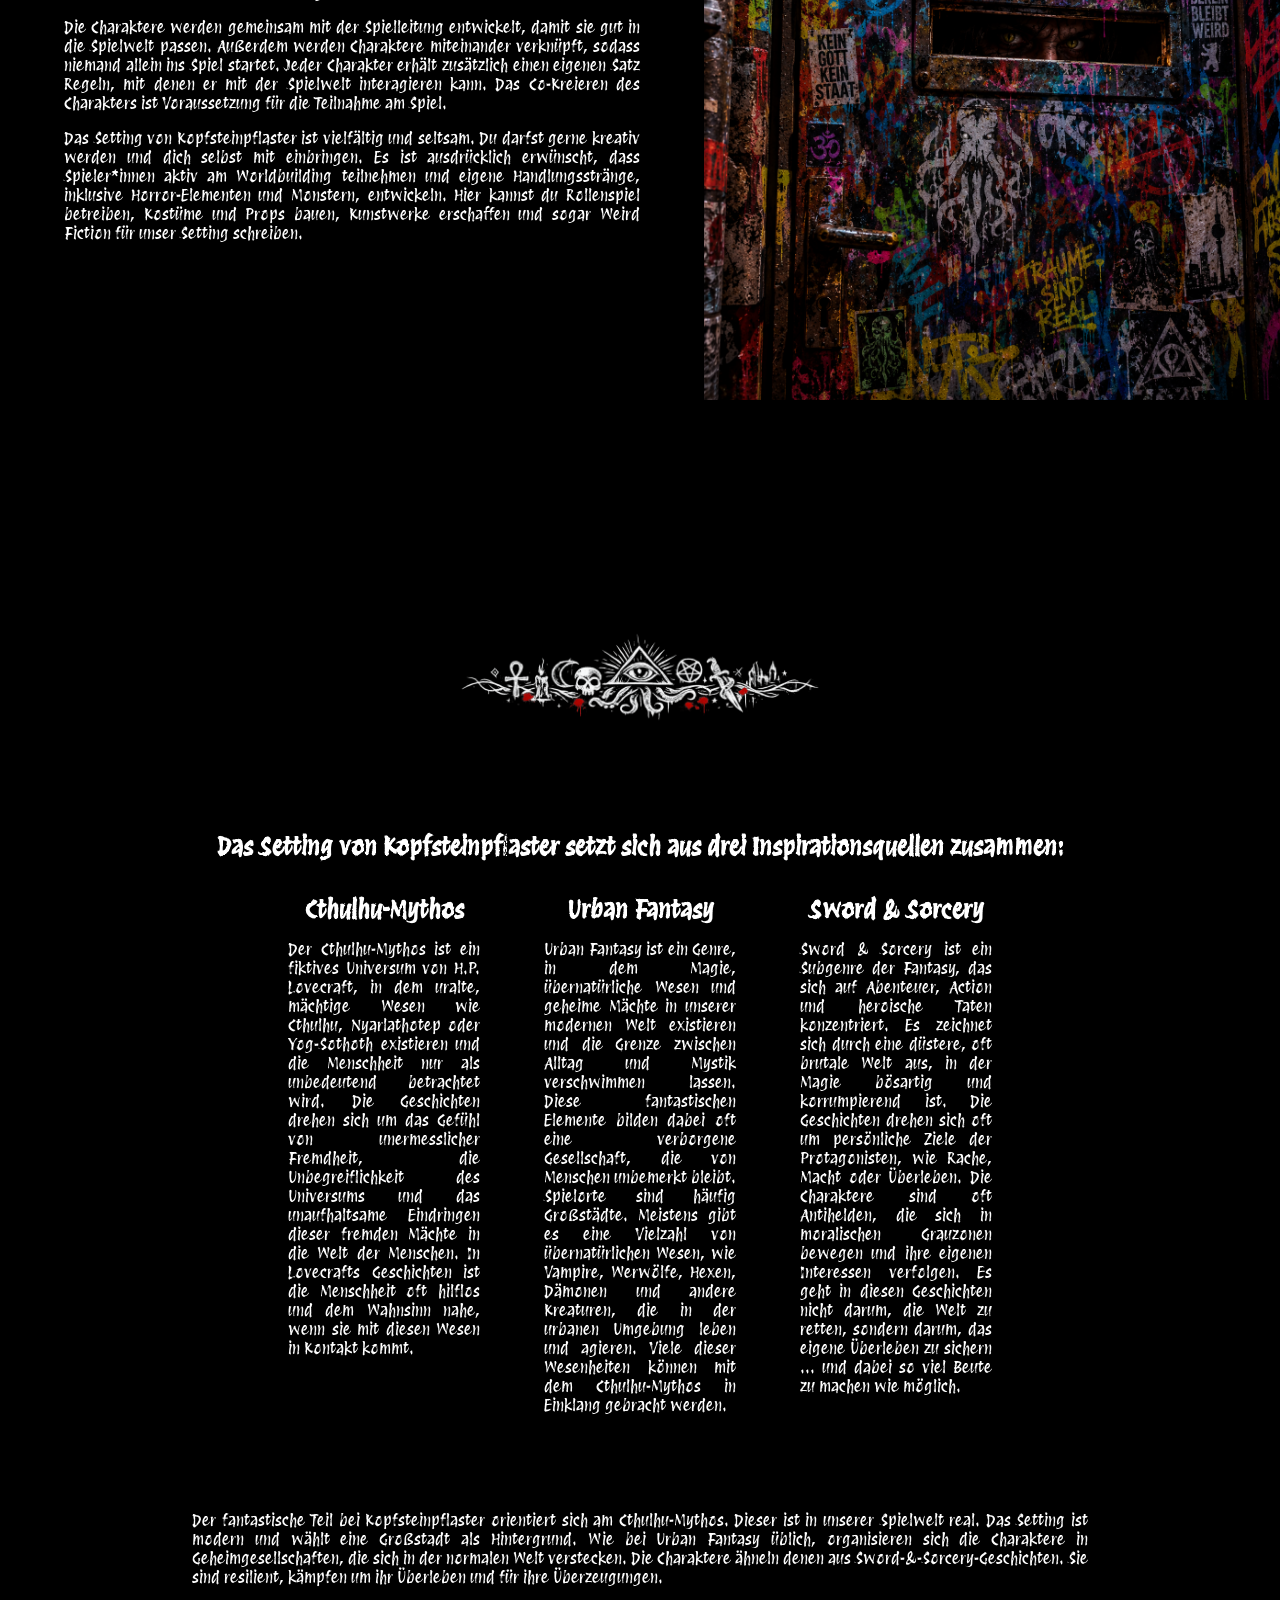
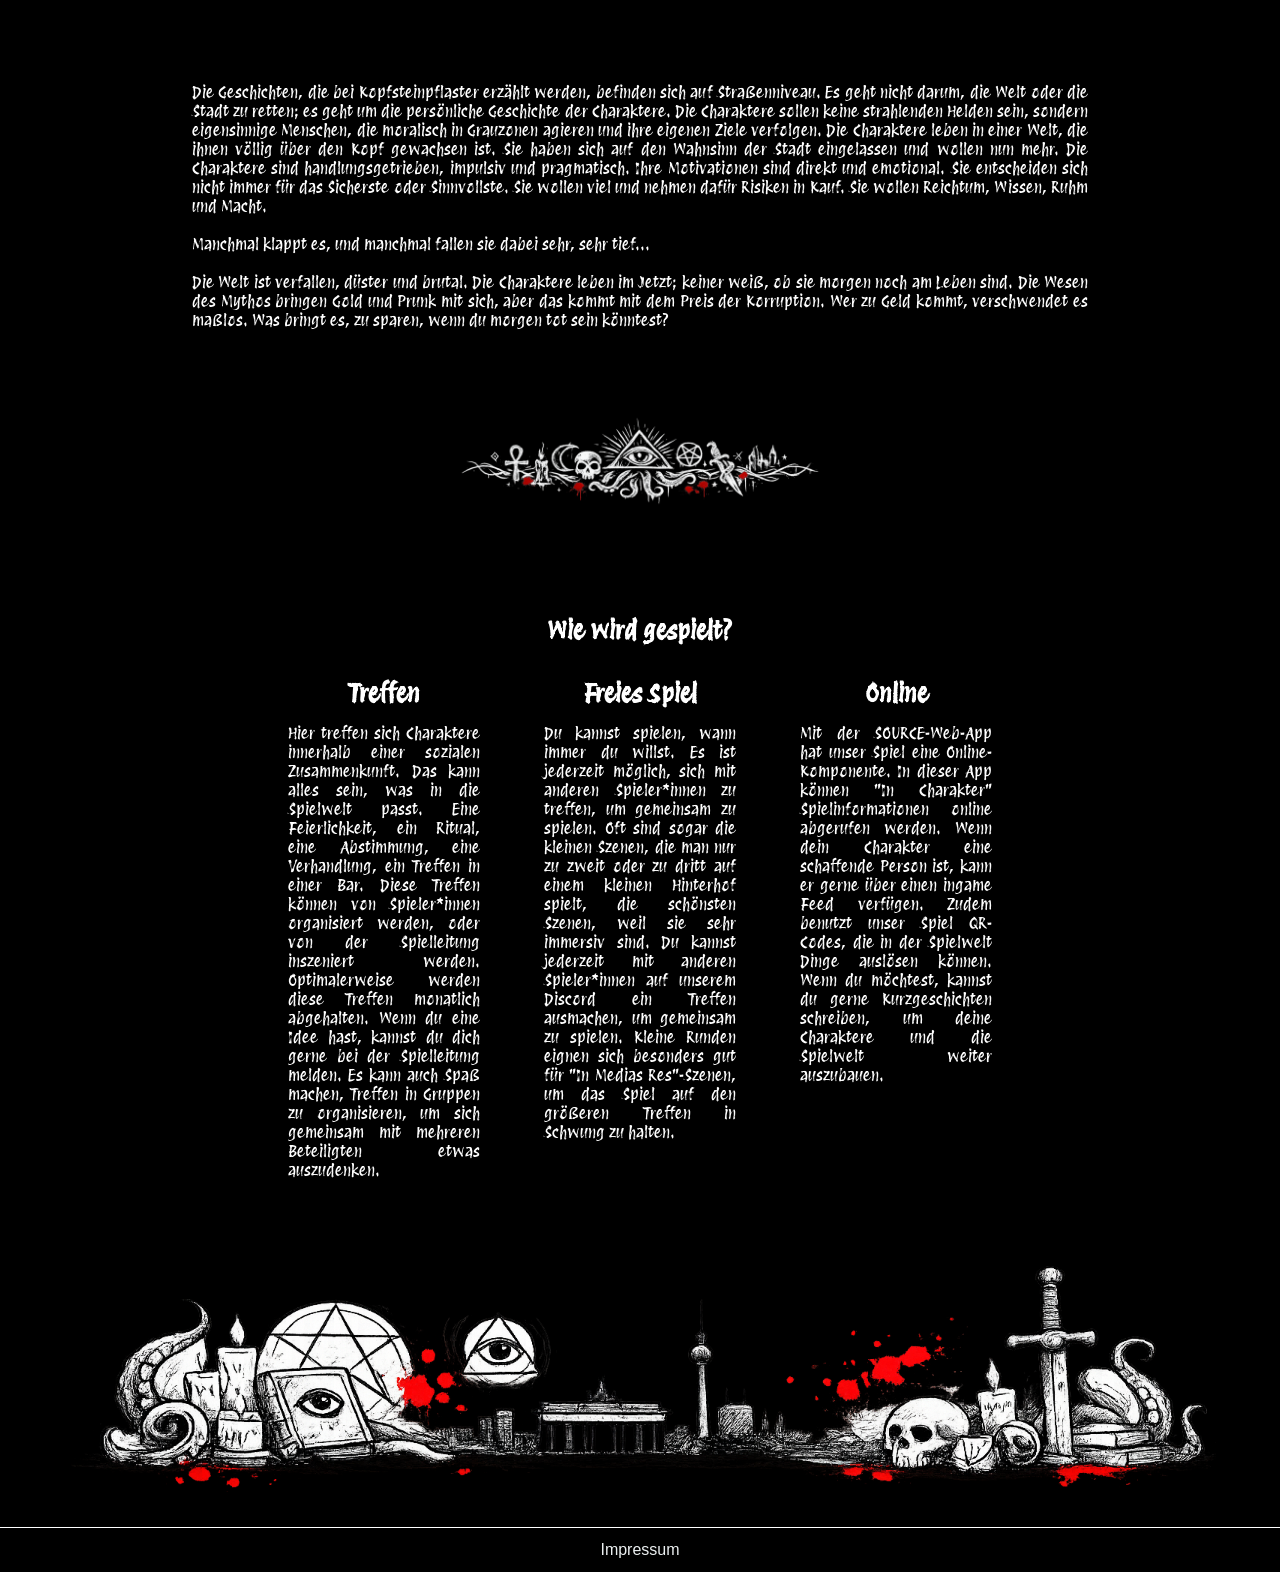
==== commit d515aef1: "add popup pics and mbile optimization" ====
--- a/index.html
+++ b/index.html
@@ -14,14 +14,53 @@
         rel="stylesheet">
     <link href="https://fonts.googleapis.com/css2?family=Finger+Paint&display=swap" rel="stylesheet">
     <link rel="icon" type="image/png" href="bilder/tentacle_skull.png">
+    <script src="nav.js" defer></script>
 </head>
 
 <body>
+    <div id="intro-overlay">
+        <div id="intro-popup">
+            <h1>Kopfsteinpflaster</h1>
+            <p id="intro-keywords">Cthulhu &middot; Sword &amp; Sorcery &middot; Urban Fantasy</p>
+            <p class="intro-text">
+                Normalerweise besiegen die Helden den Kult, indem sie die Kultisten in einem
+                epischen Finale abstechen. Bei uns ist das erst das Intro.
+            </p>
+            <p class="intro-text">
+                Bei Cthulhu sind die Helden am Ende immer tot oder wahnsinnig.
+                Bei uns entdecken sie so die verborgene Welt.
+            </p>
+            <p class="intro-text">
+                Unser Setting ist modern: Wir benutzen technische Hilfsmittel wie Apps und QR-Codes.
+            </p>
+            <img id="intro-image" src="bilder/staby.png" alt="Staby">
+            <div class="row">
+                <div>
+                    <h3 class="subheader">Cthulhu</h3>
+                    <p>Unsere Urban Fantasy ist im Cthulhu-Mythos begründet. Fischmenschen und Verfluchte, anstelle von glitzernden Vampiren.</p>
+                </div>
+                <div>
+                    <h3 class="subheader">Sword &amp; Sorcery</h3>
+                    <p>Schnelle Geschichten mit moralischen Grauzonen. Blutig, brutal und seltsam.</p>
+                </div>
+                <div>
+                    <h3 class="subheader">Urban Fantasy</h3>
+                    <p>Unser Setting ist modern. Wir benutzen bewusst Technik in unserem Spiel.</p>
+                </div>
+            </div>
+            <button id="intro-close">Schließen</button>
+        </div>
+    </div>
     <nav>
-        <a href="spielwelt.html">Spielwelt</a>
-        <a href="charaktere.html">Charaktere</a>
-        <a href="regeln.html">Regeln</a>
-        <a href="kontakt.html">Kontakt</a>
+        <button class="nav-toggle" id="nav-toggle" type="button" aria-expanded="false" aria-controls="nav-links">
+            <span class="nav-toggle-icon">&#9776;</span> Navigation
+        </button>
+        <div class="nav-links" id="nav-links">
+            <a href="spielwelt.html">Spielwelt</a>
+            <a href="charaktere.html">Charaktere</a>
+            <a href="regeln.html">Regeln</a>
+            <a href="kontakt.html">Kontakt</a>
+        </div>
     </nav>
     <header>
         <div id="hero_index">
@@ -90,18 +129,19 @@
                 und sogar Weird Fiction für unser Setting schreiben.
             </p>
         </div>
-        <div class="tor glitch" id="tor">
+        <div class="intro-picture">
+            <img src="bilder/door.png">
         </div>
     </div>
     <div class="paragraph">
         <img class="symbol" src="bilder/trenner5.png">
     </div>
     <div>
-        <p class="subheader">Das Setting von Kopfsteinpflaster setzt sich aus drei Inspirationsquellen zusammen:</p>
+        <h2 class="subheader">Das Setting von Kopfsteinpflaster setzt sich aus drei Inspirationsquellen zusammen:</h2>
     </div>
     <div class="row">
         <div>
-            <p class="subheader">Cthulhu-Mythos</p>
+            <h3 class="subheader">Cthulhu-Mythos</h3>
             <p>
                 Der Cthulhu-Mythos ist ein fiktives Universum von H.P. Lovecraft,
                 in dem uralte, mächtige Wesen wie Cthulhu, Nyarlathotep oder Yog-Sothoth
@@ -114,7 +154,7 @@
             </p>
         </div>
         <div>
-            <p class="subheader">Urban Fantasy</p>
+            <h3 class="subheader">Urban Fantasy</h3>
             <p>
                 Urban Fantasy ist ein Genre, in dem Magie,
                 übernatürliche Wesen und geheime Mächte in unserer modernen Welt existieren und
@@ -128,7 +168,7 @@
             </p>
         </div>
         <div>
-            <p class="subheader">Sword & Sorcery</p>
+            <h3 class="subheader">Sword & Sorcery</h3>
             <p>
                 Sword & Sorcery ist ein Subgenre der Fantasy, das sich auf Abenteuer,
                 Action und heroische Taten konzentriert. Es zeichnet sich durch eine düstere, oft brutale Welt aus,
@@ -178,11 +218,11 @@
         <img class="symbol" src="bilder/trenner5.png">
     </div>
     <div>
-        <p class="subheader">Wie wird gespielt?</p>
+        <h2 class="subheader">Wie wird gespielt?</h2>
     </div>
     <div class="row">
         <div>
-            <p class="subheader">Treffen</p>
+            <h3 class="subheader">Treffen</h3>
             <p>
                 Hier treffen sich Charaktere innerhalb einer sozialen Zusammenkunft. Das kann alles sein, was in die Spielwelt passt.
                 Eine Feierlichkeit, ein Ritual, eine Abstimmung, eine Verhandlung, ein Treffen in einer Bar. Diese Treffen können von Spieler*innen organisiert werden,
@@ -191,7 +231,7 @@
             </p>
         </div>
         <div>
-            <p class="subheader">Freies Spiel</p>
+            <h3 class="subheader">Freies Spiel</h3>
             <p>
                 Du kannst spielen, wann immer du willst. Es ist jederzeit möglich, sich mit anderen Spieler*innen zu treffen, um gemeinsam zu spielen.
                 Oft sind sogar die kleinen Szenen, die man nur zu zweit oder zu dritt auf einem kleinen Hinterhof spielt, die schönsten Szenen, weil sie sehr immersiv sind.
@@ -199,7 +239,7 @@
             </p>
         </div>
         <div>
-            <p class="subheader">Online</p>
+            <h3 class="subheader">Online</h3>
             <p>
                 Mit der SOURCE-Web-App hat unser Spiel eine Online-Komponente. In dieser App können "In Charakter" Spielinformationen online abgerufen werden.
                 Wenn dein Charakter eine schaffende Person ist, kann er gerne über einen ingame Feed verfügen.
@@ -217,6 +257,22 @@
     </div>
 </footer>
 
+<script>
+    if (!sessionStorage.getItem('introShown')) {
+        document.getElementById('intro-overlay').classList.add('visible');
+        sessionStorage.setItem('introShown', '1');
+    }
+    function closeIntro() {
+        document.getElementById('intro-overlay').classList.remove('visible');
+    }
+    document.getElementById('intro-close').addEventListener('click', closeIntro);
+    document.getElementById('intro-overlay').addEventListener('click', function (e) {
+        if (e.target.id === 'intro-overlay') closeIntro();
+    });
+    document.addEventListener('keydown', function (e) {
+        if (e.key === 'Escape') closeIntro();
+    });
+</script>
 
 </body>
 
--- a/style.css
+++ b/style.css
@@ -14,7 +14,7 @@
 }
 
 #hero_index {
-    background-image: url("bilder/banner.png");
+    background-image: url("bilder/ghoul.png");
     background-size:cover;
     background-position: center;
     min-height: 60vh;
@@ -22,7 +22,7 @@
     background-attachment: fixed;
 }
 #hero_spielwelt {
-    background-image: url("bilder/marienkirche.jpg");
+    background-image: url("bilder/clutter.png");
     background-size:cover;
     background-position: center;
     min-height: 60vh;
@@ -30,7 +30,23 @@
     background-attachment: fixed;
 }
 #hero_kontakt {
-    background-image: url("bilder/spree.jpg");
+    background-image: url("bilder/dreaming_cat.png");
+    background-size:cover;
+    background-position: center;
+    min-height: 60vh;
+    background-position: center-bottom;
+    background-attachment: fixed;
+}
+#hero_charaktere {
+    background-image: url("bilder/group.png");
+    background-size:cover;
+    background-position: center;
+    min-height: 60vh;
+    background-position: center-bottom;
+    background-attachment: fixed;
+}
+#hero_rules {
+    background-image: url("bilder/info_material.png");
     background-size:cover;
     background-position: center;
     min-height: 60vh;
@@ -111,6 +127,33 @@
         border-bottom: 2px solid #95a5a6;
       }
 }
+
+.nav-toggle {
+    display: none;
+    align-items: center;
+    gap: 8px;
+    margin: 0 auto;
+    background: none;
+    border: 1px solid #95a5a6;
+    color: #ecf0f1;
+    font-family: Lato, sans-serif;
+    text-transform: uppercase;
+    letter-spacing: 1px;
+    font-size: 14px;
+    padding: 8px 20px;
+    cursor: pointer;
+    transition: color 0.5s, border-color 0.5s;
+}
+
+.nav-toggle:hover {
+    color: #95a5a6;
+    border-color: #95a5a6;
+}
+
+.nav-toggle-icon {
+    font-size: 18px;
+    line-height: 1;
+}
 .intro {
     padding-top: 5%;
     display: flex;
@@ -128,10 +171,20 @@
     min-width: 300px;
 }
 
-#tor {
-    position: relative;
-    width: 45%;
-    height: 100%;
+.intro-picture {
+    flex: 1;
+    min-width: 300px;
+    display: flex;
+    align-items: center;
+    justify-content: center;
+}
+
+.intro-picture img {
+    max-width: 100%;
+    max-height: 100%;
+    width: auto;
+    height: auto;
+    object-fit: contain;
 }
 
 #wiki_link{
@@ -194,112 +247,176 @@
        -1px 1px black;
 }
 
-.glitch
-  {
+#intro-overlay {
+    display: none;
+    position: fixed;
+    inset: 0;
+    background: rgba(0, 0, 0, 0.85);
+    z-index: 2000;
+    align-items: center;
+    justify-content: center;
+    padding: 3%;
+}
+
+#intro-overlay.visible {
+    display: flex;
+}
+
+#intro-popup {
+    background-color: black;
+    border: 1px solid #95a5a6;
+    max-width: 900px;
+    max-height: 92vh;
+    overflow-y: auto;
+    padding: 1.5% 4%;
+    text-align: center;
     position: relative;
-    width: 100%;
-    height: 100vh;
-    background: url('bilder/tor.jpg');
-    background-size: cover;
-  }
-
-.glitch:before
-  {
-    content: '';
-    position: absolute;
-    top: 0;
-    left: 0;
-    width: 100%;
-    height: 100%;
-    background: url('bilder/tor.jpg');
-    background-size: cover; /* contain for split effect */
-    opacity: .5;
-    mix-blend-mode: hard-light;
-    animation: glitch2 10s linear infinite;
-  }
-
-.glitch:hover:before
-{
-	animation: glitch1 1s linear infinite;
-}
-
-@keyframes glitch1
-{
-	0%
-	{
-		background-position: 0 0;
-		filter: hue-rotate(0deg);
-	}
-	10%
-	{
-		background-position: 5px 0;
-	}
-	20%
-	{
-		background-position: -5px 0;
-	}
-	30%
-	{
-		background-position: 15px 0;
-	}
-	40%
-	{
-		background-position: -5px 0;
-	}
-	50%
-	{
-		background-position: -25px 0;
-	}
-	60%
-	{
-		background-position: -50px 0;
-	}
-	70%
-	{
-		background-position: 0 -20px;
-	}
-	80%
-	{
-		background-position: -60px -20px;
-	}
-	81%
-	{
-		background-position: 0 0;
-	}
-	100%
-	{
-		background-position: 0 0;
-		filter: hue-rotate(360deg);
-	}
-}
-
-@keyframes glitch2
-{
-	0%
-	{
-		background-position: 0 0;
-		filter: hue-rotate(0deg);
-	}
-	10%
-	{
-		background-position: 15px 0;
-	}
-	15%
-	{
-		background-position: -15px 0;
-	}
-	20%
-	{
-		filter: hue-rotate(360deg);
-	}
-  25%
-	{
-		background-position: 0 0;
-		filter: hue-rotate(0deg);
-	}
-  100%
-	{
-		background-position: 0 0;
-		filter: hue-rotate(0deg);
-	}
+}
+
+#intro-image {
+    max-width: 100%;
+    max-height: 320px;
+    width: auto;
+    height: auto;
+    display: block;
+    margin: 8px auto;
+}
+
+#intro-popup h1 {
+    font-size: 32px;
+    padding-top: 0;
+    margin: 10px 0 4px;
+}
+
+#intro-keywords {
+    text-align: center;
+    color: #95a5a6;
+    text-transform: uppercase;
+    letter-spacing: 1px;
+    font-size: 14px;
+    margin: 0 0 10px;
+}
+
+.intro-text {
+    text-align: justify;
+    font-size: 15px;
+    line-height: 1.35;
+    margin: 0 0 8px;
+}
+
+#intro-popup .row {
+    gap: 3%;
+}
+
+#intro-popup .row > div {
+    max-width: 30%;
+}
+
+#intro-popup .row .subheader {
+    font-size: 16px;
+    margin-bottom: 4px;
+}
+
+#intro-popup .row p {
+    font-size: 13px;
+    line-height: 1.3;
+}
+
+#intro-close {
+    display: block;
+    margin: 16px auto 0;
+    background: none;
+    border: 1px solid #95a5a6;
+    color: #ecf0f1;
+    font-family: "Protest Revolution", sans-serif;
+    font-size: 16px;
+    text-transform: uppercase;
+    letter-spacing: 1px;
+    padding: 8px 24px;
+    cursor: pointer;
+    transition: color 0.5s, border-color 0.5s;
+}
+
+#intro-close:hover {
+    color: #95a5a6;
+    border-color: #ecf0f1;
+}
+
+.contact_img {
+    display: block;
+    margin: 0 auto;
+    width: 200px;
+    max-width: 60vw;
+    height: auto;
+}
+
+@media (max-width: 768px) {
+    h1 {
+        font-size: 36px;
+    }
+
+    #hero_index, #hero_spielwelt, #hero_kontakt, #hero_charaktere, #hero_rules {
+        background-attachment: scroll;
+    }
+
+    nav {
+        padding-top: 20px;
+    }
+
+    .nav-toggle {
+        display: inline-flex;
+    }
+
+    .nav-links {
+        display: none;
+        flex-direction: column;
+        position: absolute;
+        left: 0;
+        right: 0;
+        top: 100%;
+        background-color: black;
+        padding: 10px 0 20px;
+        border-top: 1px solid #333;
+    }
+
+    .nav-links.open {
+        display: flex;
+    }
+
+    nav a {
+        margin: 10px 0;
+    }
+
+    .intro {
+        height: auto;
+        flex-direction: column;
+    }
+
+    .intro-picture {
+        width: 100%;
+    }
+
+    .intro > .text {
+        padding-right: 5%;
+    }
+
+    ul {
+        padding-left: 10%;
+        padding-right: 5%;
+    }
+
+    .bark, .top_txt {
+        width: 90%;
+        padding-left: 5%;
+        padding-right: 5%;
+    }
+
+    .row > div, #intro-popup .row > div {
+        max-width: 90%;
+        flex: 1 1 100%;
+    }
+
+    #intro-popup {
+        padding: 4% 5%;
+    }
 }
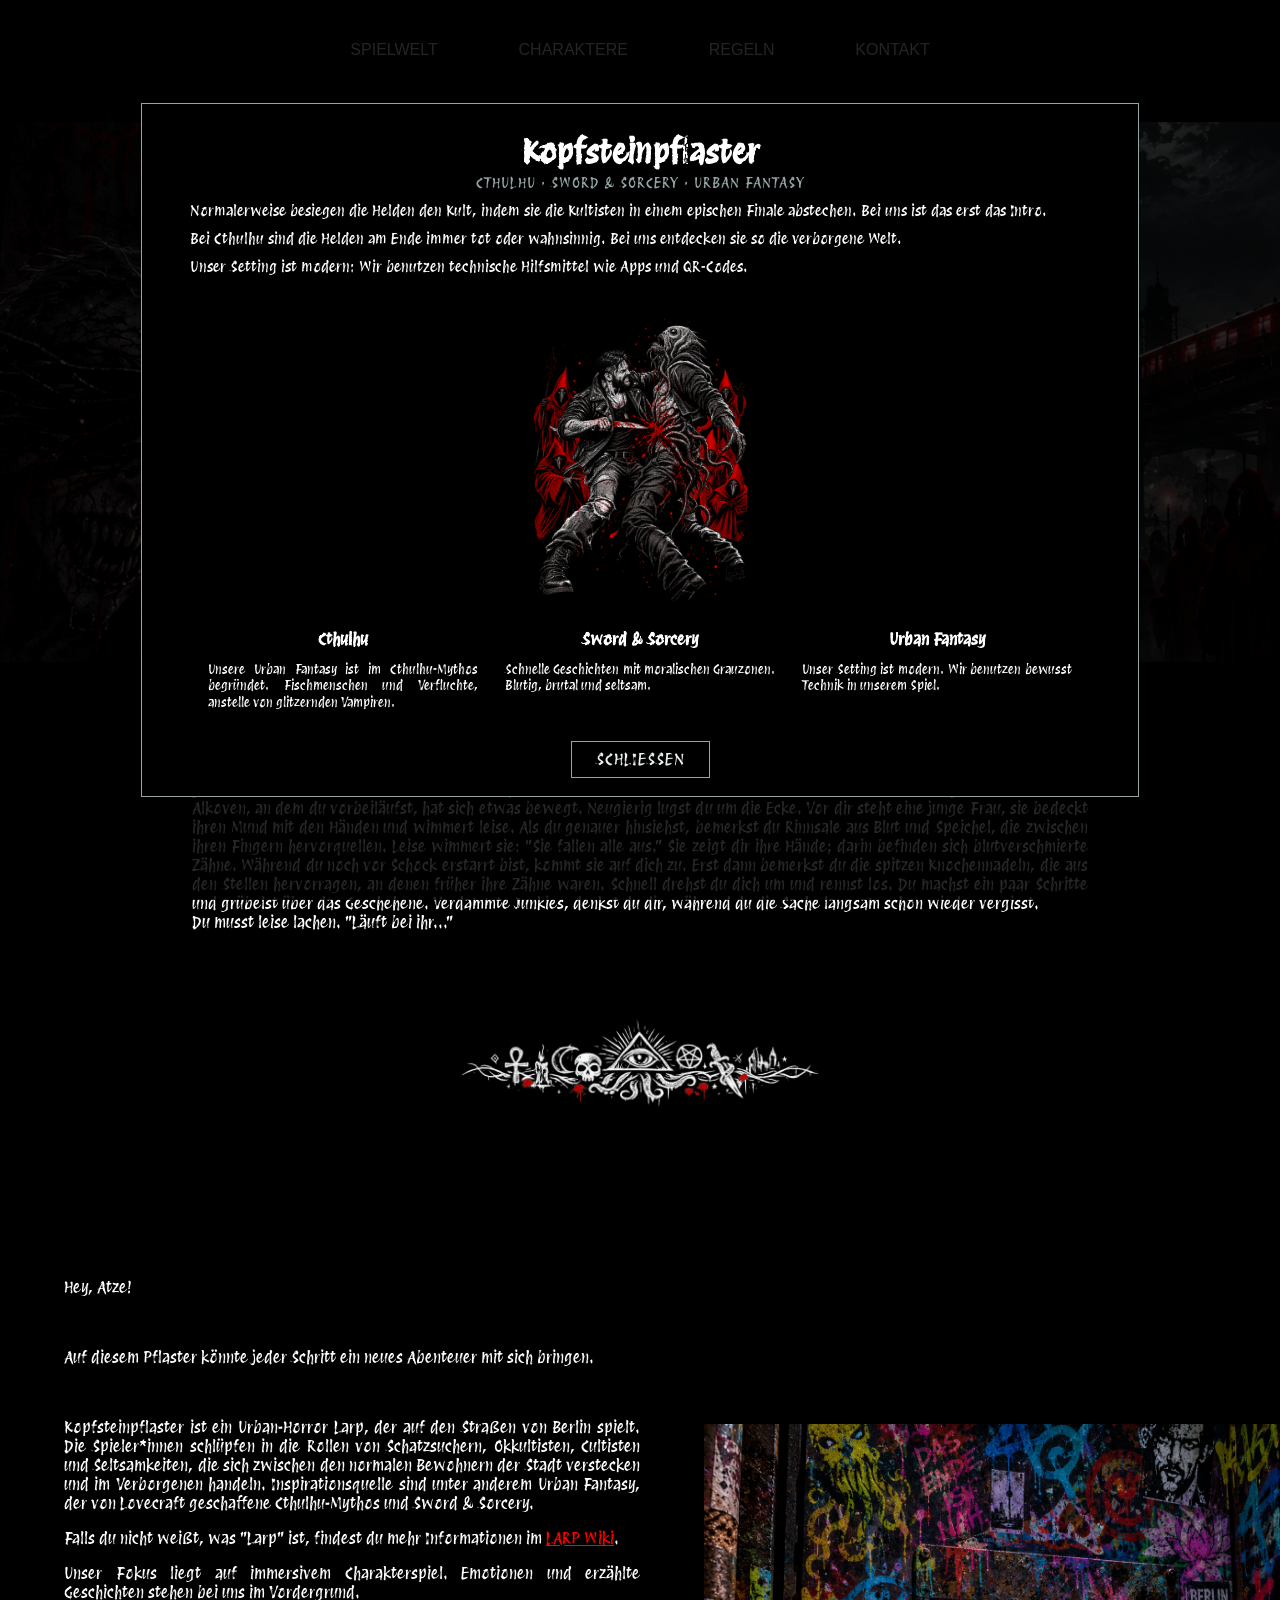
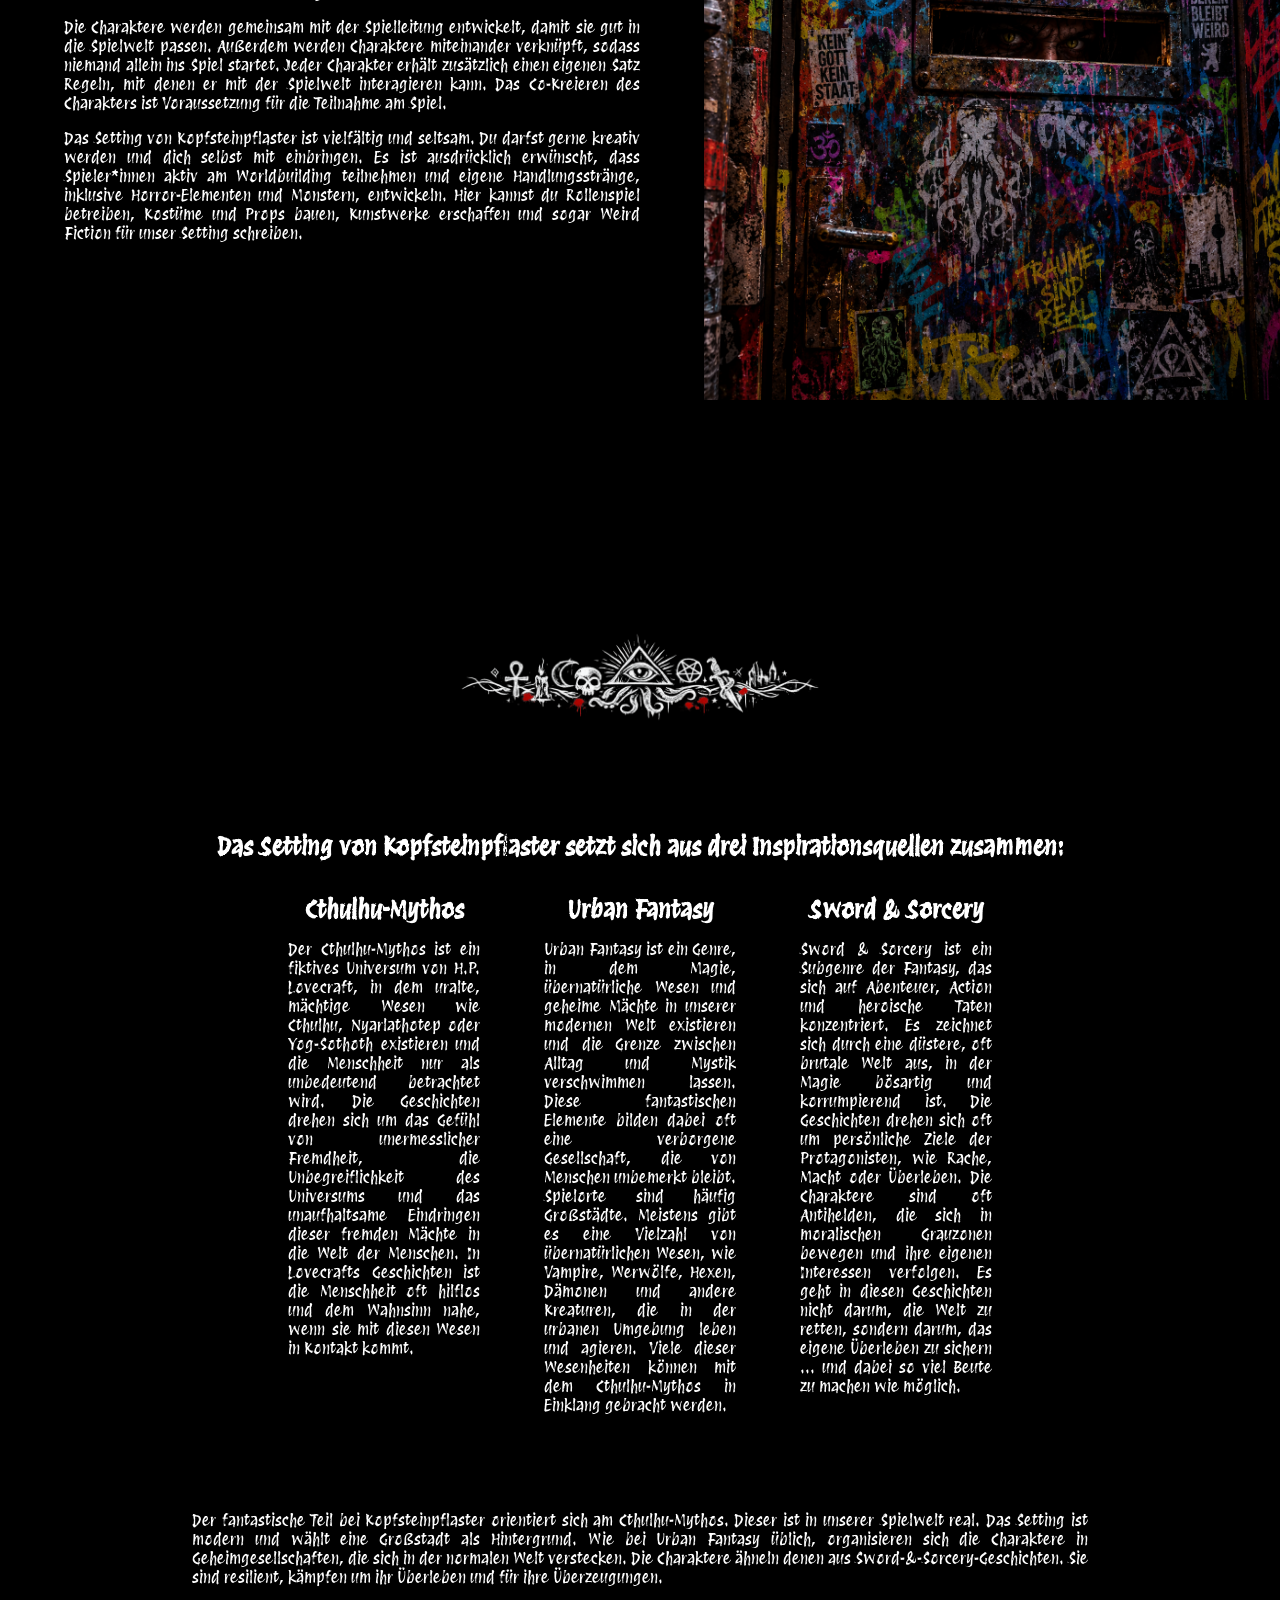
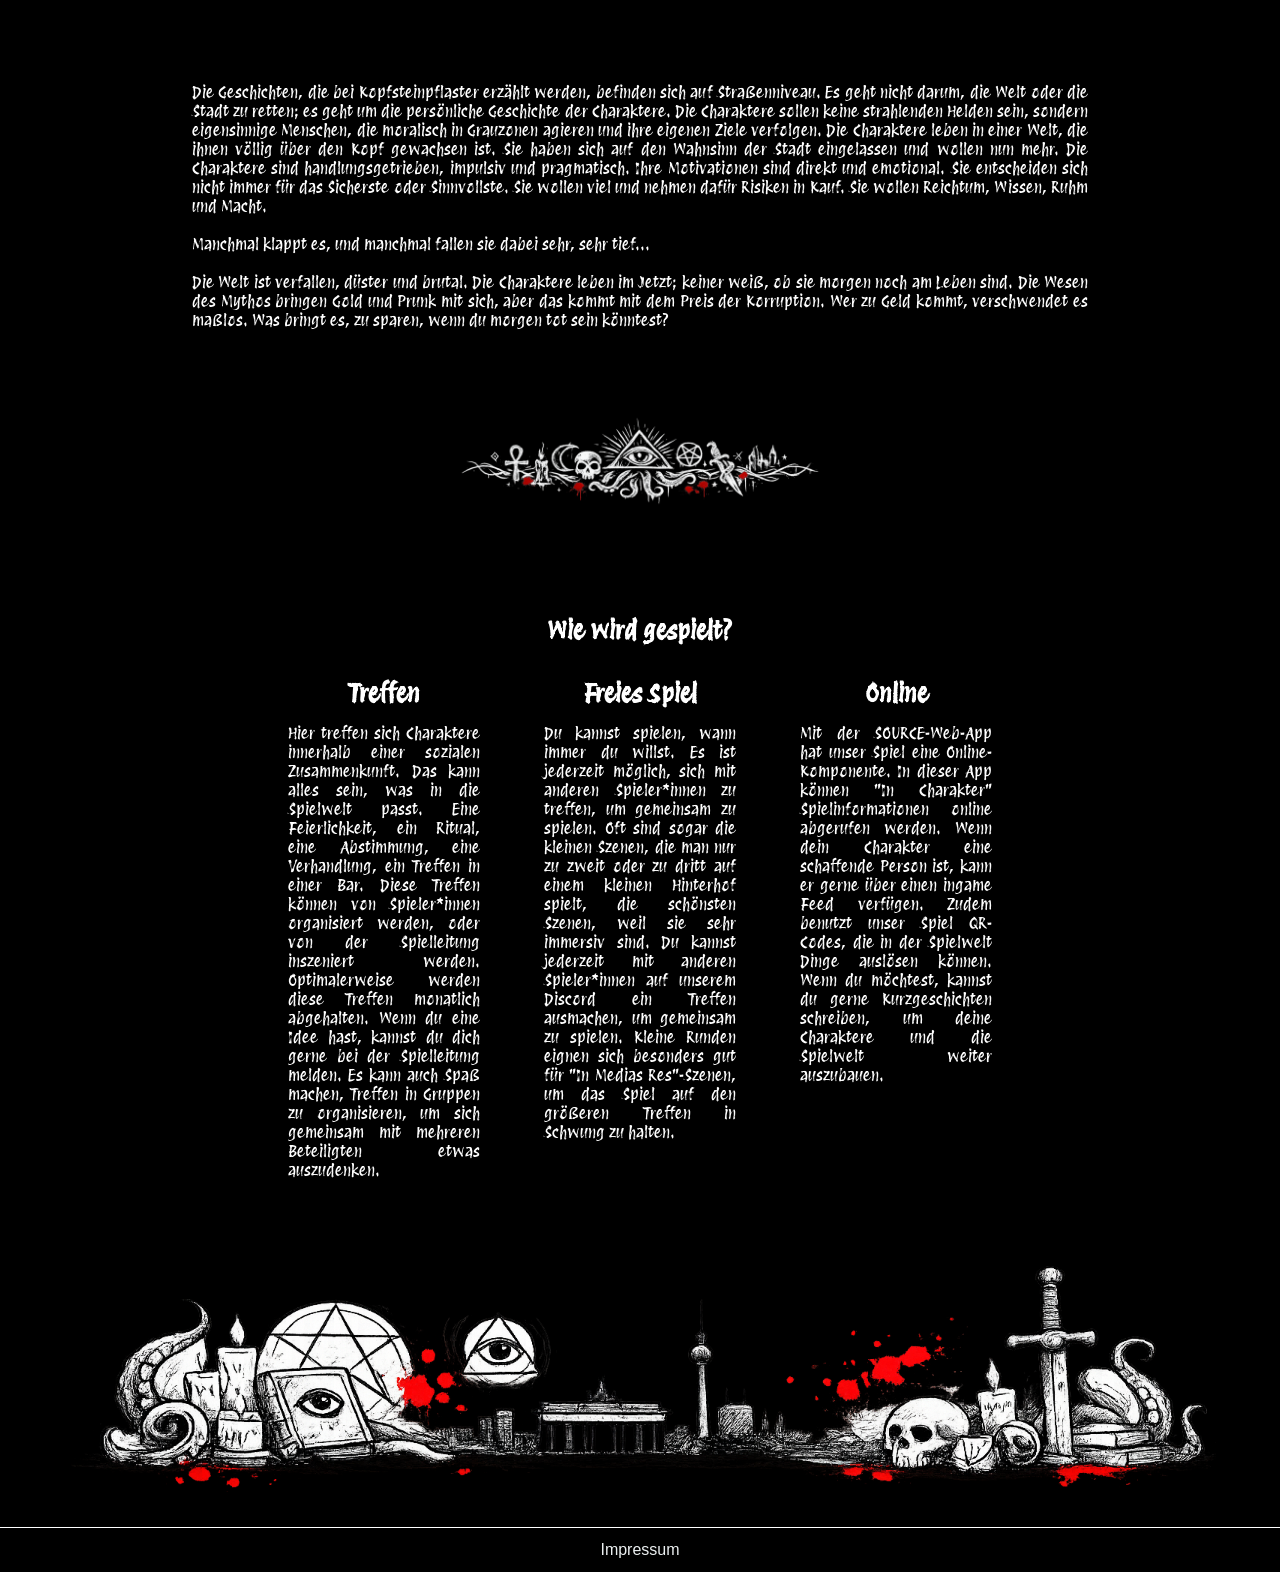
==== commit 40b5f755: "improve screenreader readability" ====
--- a/index.html
+++ b/index.html
@@ -68,6 +68,7 @@
             <h2>Ein Urban-Horror Larp in Berlin.</h2>
         </div>
     </header>
+    <main>
     <div class="bark">
         <p>
             Kaltes Wasser läuft dir tröpfchenweise in den Kragen, während du dich aus dem Regen unter die Oberbaumbrücke
@@ -89,7 +90,7 @@
         </p>
     </div>
     <div class="paragraph">
-        <img class="symbol" src="bilder/trenner5.png">
+        <img class="symbol" src="bilder/trenner5.png" alt="Absatz Trenner">
     </div>
     <div class="intro">
         <div class="text">
@@ -105,7 +106,7 @@
                 und Sword & Sorcery.
             </p>
             <p>
-                Falls du nicht weißt, was "Larp" ist, findest du <a id="wiki_link" href="https://larpwiki.de/">hier</a> mehr Informationen.
+                Falls du nicht weißt, was "Larp" ist, findest du mehr Informationen im <a id="wiki_link" href="https://larpwiki.de/">LARP Wiki</a>.
             </p>
             <p>
                 Unser Fokus liegt auf immersivem Charakterspiel.
@@ -130,11 +131,11 @@
             </p>
         </div>
         <div class="intro-picture">
-            <img src="bilder/door.png">
+            <img src="bilder/door.png" alt="Eingangstür zur Spielwelt">
         </div>
     </div>
     <div class="paragraph">
-        <img class="symbol" src="bilder/trenner5.png">
+        <img class="symbol" src="bilder/trenner5.png" alt="Absatz Trenner">
     </div>
     <div>
         <h2 class="subheader">Das Setting von Kopfsteinpflaster setzt sich aus drei Inspirationsquellen zusammen:</h2>
@@ -212,10 +213,8 @@
             Was bringt es, zu sparen, wenn du morgen tot sein könntest?
         </p>
     </div>
-
-    </div>
     <div class="paragraph">
-        <img class="symbol" src="bilder/trenner5.png">
+        <img class="symbol" src="bilder/trenner5.png" alt="Absatz Trenner">
     </div>
     <div>
         <h2 class="subheader">Wie wird gespielt?</h2>
@@ -248,9 +247,10 @@
             </p>
         </div>
     </div>
+    </main>
 <footer>
     <div>
-        <img class="gap" id="footer_img" src="bilder/footer2.png">
+        <img class="gap" id="footer_img" src="bilder/footer2.png" alt="Footer Art">
     </div>
     <div id="impressum_link">
         <a href="impressum.html">Impressum</a>
